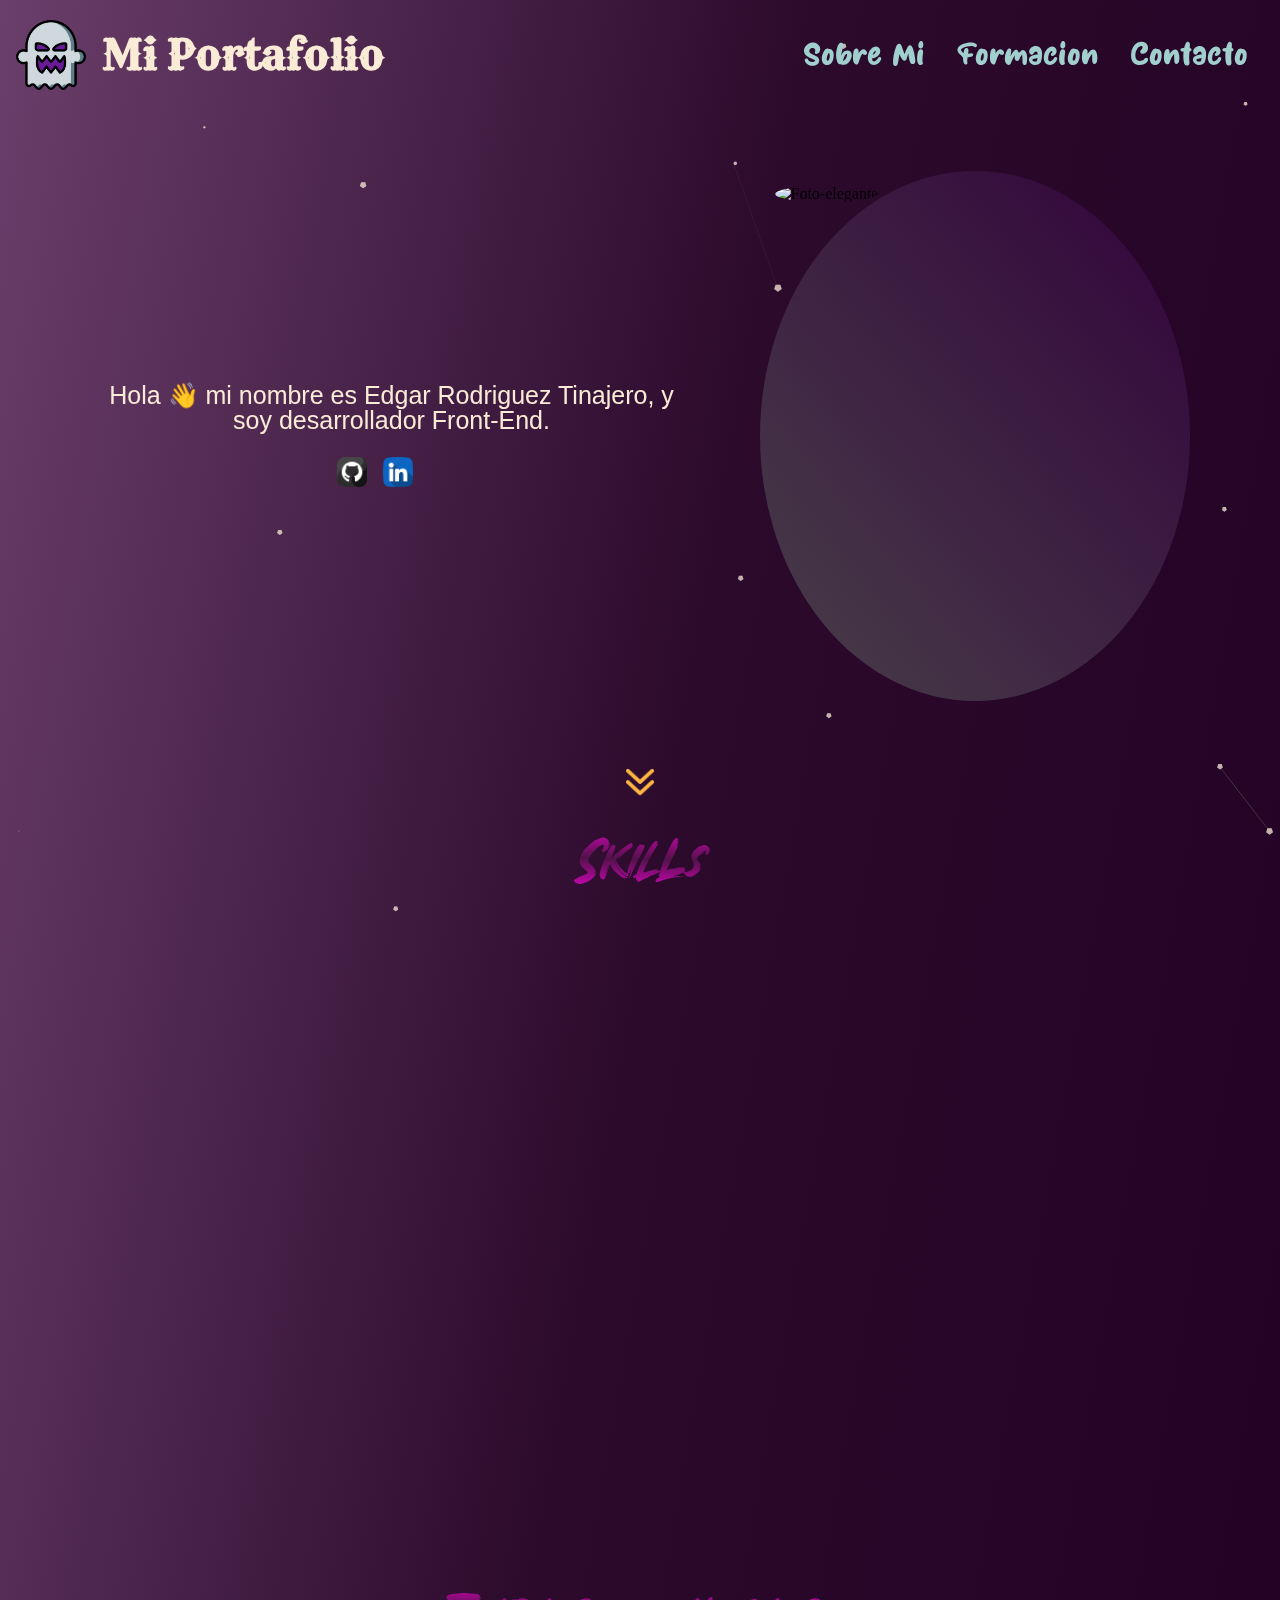
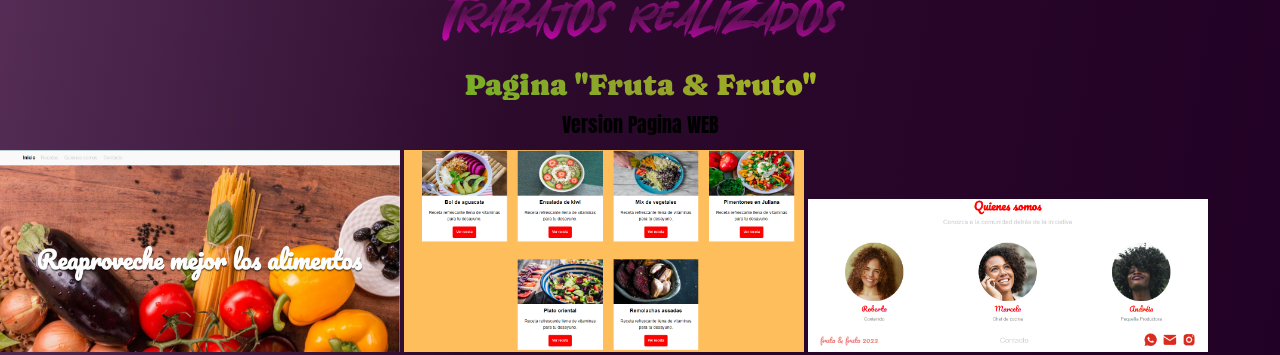
==== index.html @ 99582c2f "new file:   CarpetaFuentes/balance_2/Balance.otf new file:   CarpetaFuentes/balance_2/MJ_Agreement.p" ====
<!DOCTYPE html>
<html lang="es">
  <head>
    <meta charset="UTF-8" />
    <meta name="viewport" content="width=device-width, initial-scale=1.0" />
    <link rel="icon" href="Zimg/IconosRedesSociales/album-de-fotos.png">
    
    <!-- Tipos de letra -- />
    <!- todas-->
    <link rel="preconnect" href="https://fonts.googleapis.com" />
    <link rel="preconnect" href="https://fonts.gstatic.com" crossorigin />
    <link href="https://fonts.googleapis.com/css2?family=Anton&family=Belanosima:wght@700&family=Caprasimo&family=Caveat:wght@600&family=Flavors&family=Lobster&family=Pacifico&family=Rye&display=swap" rel="stylesheet">

    <!-- Hojas de estilo GOBALES-->
    <link href="EstilosPadre/reset.css" rel="stylesheet" />
    <link href="https://unpkg.com/aos@2.3.1/dist/aos.css" rel="stylesheet">
    <link href="EstilosPadre/linea__separadora.css" rel="stylesheet" />
    <link href="EstilosPadre/styleParticles.css" rel="stylesheet" />
    <link href="EstilosPadre/titulos.css" rel="stylesheet" />
    <link href="EstilosPadre/flecha.css" rel="stylesheet" />

    <!-- Header -->
    <link href="Encabezado/Header.css" rel="stylesheet" />
    <link href="Encabezado/logo__titulo.css" rel="stylesheet" />
    <link href="Encabezado/lista__navegacion.css" rel="stylesheet" />
    <link href="Encabezado/encabezado__principal.css" rel="stylesheet" />

    <!-- Informacion sobre mi -->
    <link href="Sobre__mi/Descripcion__sobre.css" rel="stylesheet" />
    <link href="Sobre__mi/Imagen__sobre.css" rel="stylesheet" />
    <link href="Sobre__mi/Sobre__mi.css" rel="stylesheet" />

    <!-- Skills -->
    <link href="skills/imagen__skill.css" rel="stylesheet" />

    <!-- Mis trabajos -->
    <link href="Mistrabajos/misTrabajos.css" rel="stylesheet" />

    <!-- Pagina Fruta y frutos -->
    <link href="FrutayFrutos/imagenes_item1.css" rel="stylesheet" />
    <link href="FrutayFrutos/imganesTrabajo1.css" rel="stylesheet" />
    <link href="FrutayFrutos/tituloTrabajo1.css" rel="stylesheet" />

    <title>Mi Portafolio</title>
  </head>

  <body>
    <div id="particles-js"></div>

    <section class="conteiner">
        
        <header class="Encabezado__principal">
            <div class="Encabezado">
                <div class="Logo__Titulo">
                    <img class="imagen__logo" src="Zimg/fantasma (1).png" alt="Letra E" />
                    <h1 class="Titulo">Mi Portafolio</h1>
                </div>
                <nav class="Navegacion">
                    <ul class="lista">
                        <li class="item__lista" data-target="Inicio"><a href="index.html">Sobre Mi</a></li>
                        <li class="item__lista" data-target="formaciones"><a href="formaciones.html">Formacion</a> </li>
                        <li class="item__lista" data-target="contacto"><a href="">Contacto</a></li>
                    </ul>
                </nav>
            </div>
        </header>

        <section class="Sobre__mi">
                <div class="Banner">
                    <p class="descripcion__sobre">
                        Hola 👋 mi nombre es Edgar Rodriguez Tinajero, y soy desarrollador
                        Front-End.
                    </p>
                    <div class="imagnes__redesSociales">
                        <a href="https://github.com/EdgarRTDev" target="_blank"><img class="logo__redSocial" src="Zimg/IconosRedesSociales/github.png" alt="Github"></a>
                        <a href="https://www.linkedin.com/in/edgar-rodriguez-tinajero-7b3404268/" target="_blank"><img class="logo__redSocial" src="Zimg/IconosRedesSociales/linkedin.png" alt="Linkedin"></a>
                    </div>
                </div>
                
                <div class="imagen__sobre">
                    <div class="borde__imagen"></div>
                    <img class="imagen__sobre" src="Zimg/YoConTraje.jpg" alt="Foto-elegante"/>
                </div>
        </section>

        <div class="flecha">
          <img class="img_flecha" src="Zimg/abajo-cheuron.png" alt="flecha_apuntando_abajo">
        </div>

        <section class="Skills">
          <div class="separador">  
              <div class="separador circulo">
                <div class="separador linea">
                  <h1 class="titulos">Skills</h1>  
                </div>
              </div>                    
          </div>

          <section class="conocimientos">
            <div class="conteiner__fondo_imagen">
              <div class="borde__imagenSkills" data-aos="fade-right">
                <img class="imagen__conocimientos" src="Zimg/conocimientos__img/css-3.png" alt="Img CSS"/>
              </div>
            </div>
            <div class="conteiner__fondo_imagen">
              <div class="borde__imagenSkills" data-aos="fade-right">
                <img class="imagen__conocimientos" src="Zimg/conocimientos__img/html-5.png" alt="Img HTML"/>
              </div>
            </div>
            <div class="conteiner__fondo_imagen" >
              <div class="borde__imagenSkills" data-aos="fade-left">
                <img class="imagen__conocimientos JavaScript" src="Zimg/conocimientos__img/js.png" alt="Img JavaScript"/>
              </div>
            </div>
            <div class="conteiner__fondo_imagen">
              <div class="borde__imagenSkills" data-aos="fade-left">
                <img class="imagen__conocimientos" src="Zimg/conocimientos__img/java.png" alt="Img Java"/>
              </div>
            </div>
            <div class="conteiner__fondo_imagen">
              <div class="borde__imagenSkills" data-aos="fade-down-right">
                <img class="imagen__conocimientos SQL__RS" src="Zimg/conocimientos__img/servidor-sql.png" alt="Img SQL"/>
              </div>
            </div>
            <div class="conteiner__fondo_imagen">
              <div class="borde__imagenSkills" data-aos="fade-down-left">
                <img class="imagen__conocimientos SQL__RS" src="Zimg/conocimientos__img/redes-sociales.png" alt="Img Redes Sociales"/>
              </div>
            </div>
          </section>
        </section>

      <section class="misTrabajos">
        <h1 class="titulos">Trabajos realizados</h1>
        <div class="linea__separadora"></div>
        <!-- ----------------------------------- -->
        <div class="trabajos__realizados">
          <h2 class="titulo__trabajo">Pagina "Fruta & Fruto"</h2>
          <h3 class="version_pagina">Version Pagina WEB</h3>
          <div class="img__frutafrutos">
            <img
              class="imagen__item"
              src="Zimg/CapturasFrutifrutos/Inicio.png"
              alt="Inicio-pagina"
            />
            <img
              class="imagen__item"
              src="Zimg/CapturasFrutifrutos/recetas.png"
              alt="recetas-pagina"
            />
            <img
              class="imagen__item"
              src="Zimg/CapturasFrutifrutos/final.png"
              alt="final-pagina"
            />
          </div>
        </div>
      </section>

    </section>

    <!-- Scrip para las particulas -->
    <script src="Particles/particles.min.js"></script>
    <script src="Particles/app.js"></script>

    <!-- Animaciones Imagenes -->
    <script src="https://unpkg.com/aos@2.3.1/dist/aos.js"></script>
    <script>AOS.init({
      duration: 1000,
      once:true
    });</script>

    <!-- Scrip barra navegacion -->
    <script src="MisJavaScript/barraNavegacion.js"></script>
  </body>
</html>
---- EstilosPadre/linea__separadora.css ----
body{
    background: linear-gradient(100deg,#6a3f6b,#2c0a2c, #210125);
}

/*  #caefd7, #8f9609) 
#42e695, #3bb2b8
#40e340, #59ffd6*/
---- EstilosPadre/styleParticles.css ----
#particles-js{
    height: 100vh;
    width: 100%;
    position: fixed;
    z-index: -1;
}

.conteiner{
    position: relative;
    z-index: 99;
}
---- EstilosPadre/titulos.css ----
.titulos{
    font-size: 60px;
    color: #edd11c;
    text-align: center;
    font-family: "Xtradex";

    background-image: linear-gradient(1deg, #ff01e1, #53114a, #ff00dd);
    -webkit-background-clip: text;
    -moz-background-clip: text;
    -webkit-text-fill-color: transparent;
    -moz-text-fill-color: transparent;
}

@font-face{
    font-family: "Balance";
    src: url(./../CarpetaFuentes/balance_2/Balance.otf);
}

@font-face{
    font-family: "Xtradex";
    src: url(./../CarpetaFuentes/xtradex/Xtradex.otf);
}
---- EstilosPadre/flecha.css ----
.img_flecha{
    width: 30px;
    animation: arribaAbajo 1.5s infinite;
}

.flecha{
    display: flex;
    justify-content: center;
    margin-bottom: 2rem;
}

@keyframes arribaAbajo {
    0%{
        transform: translateY(-12px);
    }
    50%{
        transform: translateY(0px);
    }
    100%{
        transform: translateY(-12px);
    }
    
    
}
---- Encabezado/Header.css ----
/* Tipos de letra
font-family: 'Belanosima', sans-serif;
font-family: 'Pacifico', cursive;
font-family: 'Rye', cursive;  TIPO DE LETRA RED REDEPTION*/  

.Logo__Titulo{
    display: flex;
    align-items: center;
}

.Titulo{
    font-family: 'Rye', cursive;
    font-size:2.5rem;
    padding-left: 1rem;
    color: #faebd7;
    font-weight: bold;
}

.Encabezado{
    display: flex;
    justify-content: space-between;
}
---- Encabezado/logo__titulo.css ----
.imagen__logo{
    width: 70px;
    height: 70px;
    padding-left: 1rem;
}
---- Encabezado/lista__navegacion.css ----
.Navegacion{
    display: flex;
    margin-top: 20px;
}

.item__lista{
    /* font-family: 'Pacifico', cursive; */
    font-family: "Balance";
    /* font-family: "Xtradex"; */
    font-size: 2rem;
    list-style: none;
    padding-right: 2rem;
    transition: 1s linear;
    color: #a1cfce;
}

/* .inicial{
    background-image: linear-gradient(45deg, #27561c, #4da32b, #eeff00);
    -webkit-background-clip: text;
    -moz-background-clip: text;
    -webkit-text-fill-color: transparent;
    -moz-text-fill-color: transparent;
} */

.lista{
    display: flex;
}

.item__lista:hover{
    color: #0dd8ac;   
    cursor: pointer;
}

.active{
    color: #0dd8ac;
}
---- Encabezado/encabezado__principal.css ----
.Encabezado__principal{
    margin-top: 20px;
    margin-bottom: 30px;
}
---- Sobre__mi/Descripcion__sobre.css ----
.descripcion__sobre{
    font-family: 'Ysabeau SC', sans-serif;
    font-size: 25px;
    width: 600px;
    text-align: center;
    padding-left: 50px;
    color: #faebd7;
}
---- Sobre__mi/Imagen__sobre.css ----
.imagen__sobre{
    width: 400px;
    height: 500px;
    border-radius: 50%;
    position: relative;
}

.borde__imagen{
    background: linear-gradient(50deg, #483e49, #32033b);
    height: 530px;
    width: 430px;
    border-radius: 50%;
    position: absolute;
    top: -15px;
    left: -15px;
    animation: gradient 5s linear infinite;
}

.logo__redSocial{
    width: 30px;
    margin-left: 1rem;
    margin-top: 1.5rem;
}

.imagnes__redesSociales{
    display: flex;
    justify-content: center;
}



@keyframes gradient {
    0%{
        background-position: 0 0;
    }
    50%{
        background-position: 80rem 0;
    }
    100%{
        background-position: 0 0;
    }
}
---- Sobre__mi/Sobre__mi.css ----
.Sobre__mi{
        display: flex;
        justify-content: space-around;
        margin-top: 6rem;
        align-items: center;
        width: 95vw;
        margin-bottom: 9vh;
}
---- skills/imagen__skill.css ----
.imagen__conocimientos{
    margin-left:  35px;
    margin-top: 35px;
    width: 210px;
    position: absolute;
}

.borde__imagenSkills{
    /* background: linear-gradient(50deg, #645a66, #31043a); */
    background: linear-gradient(50deg,#6d3479, #8a1da0,#cdadd1);
    width: 280px;
    height: 280px;
    border-radius: 50%;
    position: relative;
    margin-top: 3rem;
    margin-left: 4rem;
}

.conocimientos{
    width: 93%;
    display: flex;
    justify-content: space-evenly;
    flex-wrap: wrap;
    margin-bottom: 2.5rem;
}

.JavaScript{
    border-radius: 50%;
}

.SQL__RS{
    width: 200px;
    left: 5px;
    top: 15px;
}








/* .imagen__sobre{
    width: 400px;
    height: 500px;
    border-radius: 50%;
    position: relative;
}

.borde__imagen{
    background: linear-gradient(50deg, #483e49, #32033b);
    height: 530px;
    width: 430px;
    border-radius: 50%;
    position: absolute;
    top: -15px;
    left: -15px;
    animation: gradient 5s linear infinite;
} */
---- FrutayFrutos/imagenes_item1.css ----
.imagen__item{
    width: 400px;
    align-items: center;
}
---- FrutayFrutos/imganesTrabajo1.css ----
.img__frutafrutos{
    align-items: center;
}
---- FrutayFrutos/tituloTrabajo1.css ----
.titulo__trabajo{
    font-size: 30px;
    font-family: 'Caprasimo', cursive;
    padding-top: 25px;
    text-align: center;
    background-image: linear-gradient(45deg, #3bc918, #93a32b, #dceb11);
    -webkit-background-clip: text;
    -moz-background-clip: text;
    -webkit-text-fill-color: transparent;
    -moz-text-fill-color: transparent;
}

.version_pagina{
    font-size: 20px;
    font-family: 'Anton', sans-serif;
    padding-top: 15px;
    padding-bottom: 15px;
    text-align: center;

}
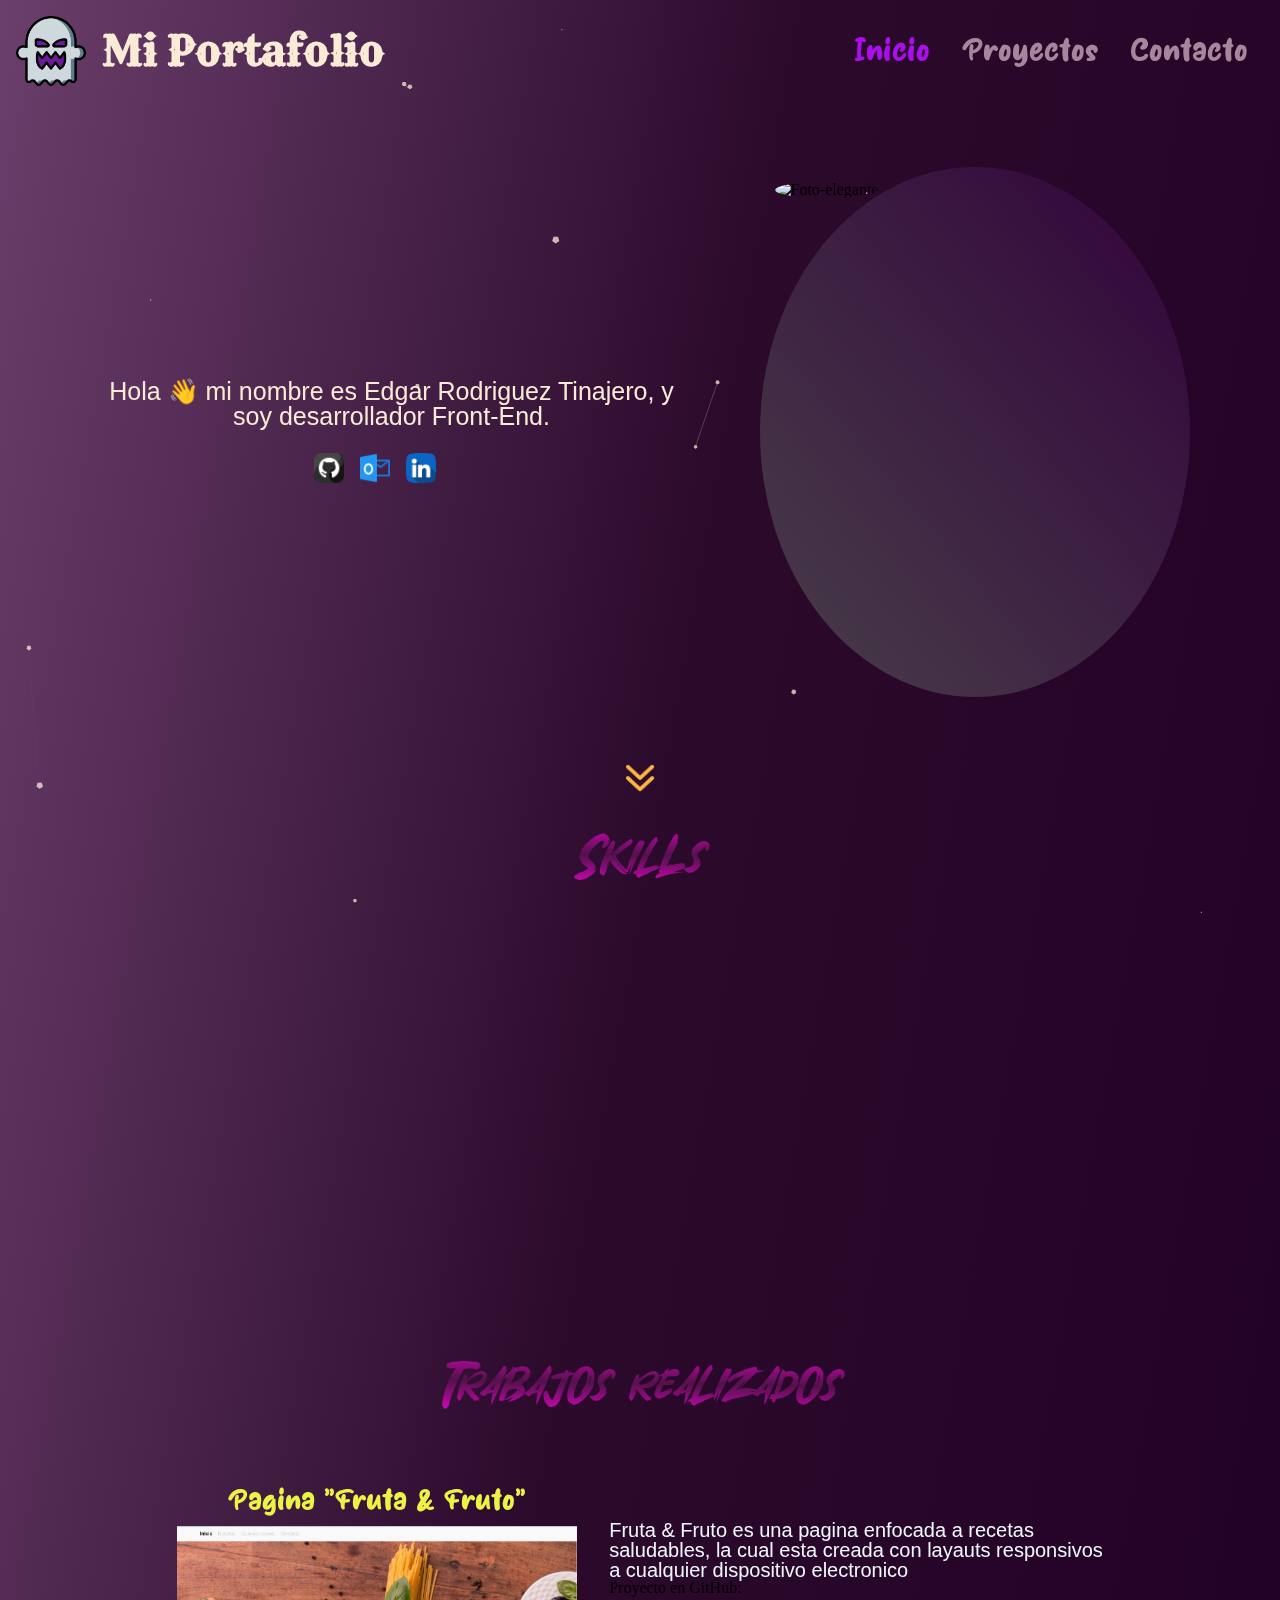
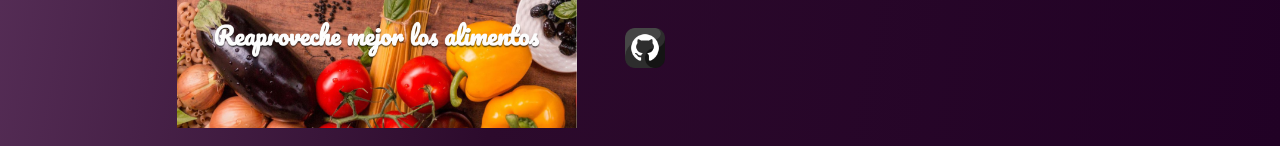
==== commit bc2e2487: "modified:   Encabezado/encabezado__principal.css modified:   Encabezado/lista__navegacion.css modifi" ====
--- a/index.html
+++ b/index.html
@@ -33,13 +33,8 @@
     <!-- Skills -->
     <link href="skills/imagen__skill.css" rel="stylesheet" />
 
-    <!-- Mis trabajos -->
-    <link href="Mistrabajos/misTrabajos.css" rel="stylesheet" />
-
     <!-- Pagina Fruta y frutos -->
-    <link href="FrutayFrutos/imagenes_item1.css" rel="stylesheet" />
-    <link href="FrutayFrutos/imganesTrabajo1.css" rel="stylesheet" />
-    <link href="FrutayFrutos/tituloTrabajo1.css" rel="stylesheet" />
+    <link href="Trabajos/tituloTrabajos.css" rel="stylesheet" />
 
     <title>Mi Portafolio</title>
   </head>
@@ -57,9 +52,9 @@
                 </div>
                 <nav class="Navegacion">
                     <ul class="lista">
-                        <li class="item__lista" data-target="Inicio"><a href="index.html">Sobre Mi</a></li>
-                        <li class="item__lista" data-target="formaciones"><a href="formaciones.html">Formacion</a> </li>
-                        <li class="item__lista" data-target="contacto"><a href="">Contacto</a></li>
+                        <li class="item__lista active" ><a href="index.html">Inicio</a></li>
+                        <li class="item__lista" ><a href="formaciones.html">Proyectos</a> </li>
+                        <li class="item__lista" ><a href="">Contacto</a></li>
                     </ul>
                 </nav>
             </div>
@@ -73,6 +68,7 @@
                     </p>
                     <div class="imagnes__redesSociales">
                         <a href="https://github.com/EdgarRTDev" target="_blank"><img class="logo__redSocial" src="Zimg/IconosRedesSociales/github.png" alt="Github"></a>
+                        <a href="https://outlook.live.com/mail/0/" target="_blank"><img class="logo__redSocial" src="Zimg/IconosRedesSociales/panorama.png" alt="Correo"></a>
                         <a href="https://www.linkedin.com/in/edgar-rodriguez-tinajero-7b3404268/" target="_blank"><img class="logo__redSocial" src="Zimg/IconosRedesSociales/linkedin.png" alt="Linkedin"></a>
                     </div>
                 </div>
@@ -98,33 +94,33 @@
 
           <section class="conocimientos">
             <div class="conteiner__fondo_imagen">
-              <div class="borde__imagenSkills" data-aos="fade-right">
+              <div class="borde__imagenSkills" data-aos="flip-down">
                 <img class="imagen__conocimientos" src="Zimg/conocimientos__img/css-3.png" alt="Img CSS"/>
               </div>
             </div>
             <div class="conteiner__fondo_imagen">
-              <div class="borde__imagenSkills" data-aos="fade-right">
+              <div class="borde__imagenSkills" data-aos="flip-down">
                 <img class="imagen__conocimientos" src="Zimg/conocimientos__img/html-5.png" alt="Img HTML"/>
               </div>
             </div>
             <div class="conteiner__fondo_imagen" >
-              <div class="borde__imagenSkills" data-aos="fade-left">
+              <div class="borde__imagenSkills" data-aos="flip-down">
                 <img class="imagen__conocimientos JavaScript" src="Zimg/conocimientos__img/js.png" alt="Img JavaScript"/>
               </div>
             </div>
             <div class="conteiner__fondo_imagen">
-              <div class="borde__imagenSkills" data-aos="fade-left">
+              <div class="borde__imagenSkills" data-aos="flip-down">
                 <img class="imagen__conocimientos" src="Zimg/conocimientos__img/java.png" alt="Img Java"/>
               </div>
             </div>
             <div class="conteiner__fondo_imagen">
-              <div class="borde__imagenSkills" data-aos="fade-down-right">
+              <div class="borde__imagenSkills" data-aos="flip-down">
                 <img class="imagen__conocimientos SQL__RS" src="Zimg/conocimientos__img/servidor-sql.png" alt="Img SQL"/>
               </div>
             </div>
             <div class="conteiner__fondo_imagen">
-              <div class="borde__imagenSkills" data-aos="fade-down-left">
-                <img class="imagen__conocimientos SQL__RS" src="Zimg/conocimientos__img/redes-sociales.png" alt="Img Redes Sociales"/>
+              <div class="borde__imagenSkills" data-aos="flip-down">
+                <img class="imagen__conocimientos SQL__RS" src="Zimg/conocimientos__img/pngkey.com-react-logo-png-2224712.png" alt="Img React"/>
               </div>
             </div>
           </section>
@@ -132,29 +128,32 @@
 
       <section class="misTrabajos">
         <h1 class="titulos">Trabajos realizados</h1>
-        <div class="linea__separadora"></div>
         <!-- ----------------------------------- -->
         <div class="trabajos__realizados">
-          <h2 class="titulo__trabajo">Pagina "Fruta & Fruto"</h2>
-          <h3 class="version_pagina">Version Pagina WEB</h3>
-          <div class="img__frutafrutos">
-            <img
-              class="imagen__item"
-              src="Zimg/CapturasFrutifrutos/Inicio.png"
-              alt="Inicio-pagina"
-            />
-            <img
-              class="imagen__item"
-              src="Zimg/CapturasFrutifrutos/recetas.png"
-              alt="recetas-pagina"
-            />
-            <img
-              class="imagen__item"
-              src="Zimg/CapturasFrutifrutos/final.png"
-              alt="final-pagina"
-            />
+          <div class="container__principal">
+            <div class="titulo__imagen">
+              <h2 class="titulo__trabajo">Pagina "Fruta & Fruto"</h2>
+              <img
+                class="imagen__item"
+                src="Zimg/CapturasFrutifrutos/Inicio.png"
+                alt="Inicio-pagina"
+              />
+            </div>
+            <div class="descripcion__proyecto">
+              <p class="descripcion">
+                Fruta & Fruto es una pagina enfocada a recetas saludables, la cual esta creada con layauts responsivos a cualquier dispositivo electronico
+              </p>
+              <div class="Referecia">
+                <p class="referenciaProyecto">Proyecto en GitHub: </p>
+                <a href="https://github.com/EdgarRTDev" target="_blank"><img class="proyecto_git" src="Zimg/IconosRedesSociales/github.png" alt="Github"></a>
+              </div>
+            </div>
           </div>
         </div>
+      </section>
+
+      <section class="Contacto">
+        <form action=""></form>
       </section>
 
     </section>
--- a/EstilosPadre/titulos.css
+++ b/EstilosPadre/titulos.css
@@ -3,7 +3,7 @@
     color: #edd11c;
     text-align: center;
     font-family: "Xtradex";
-
+    margin-bottom: 3rem;
     background-image: linear-gradient(1deg, #ff01e1, #53114a, #ff00dd);
     -webkit-background-clip: text;
     -moz-background-clip: text;
--- a/Encabezado/lista__navegacion.css
+++ b/Encabezado/lista__navegacion.css
@@ -11,7 +11,7 @@
     list-style: none;
     padding-right: 2rem;
     transition: 1s linear;
-    color: #a1cfce;
+    color: #a7869d;
 }
 
 /* .inicial{
@@ -32,6 +32,6 @@
 }
 
 .active{
-    color: #0dd8ac;
+    color: #aa0eed;
 }
 
--- a/Encabezado/encabezado__principal.css
+++ b/Encabezado/encabezado__principal.css
@@ -1,4 +1,4 @@
 .Encabezado__principal{
-    margin-top: 20px;
+    margin-top: 1rem;
     margin-bottom: 30px;
 }--- a/Sobre__mi/Sobre__mi.css
+++ b/Sobre__mi/Sobre__mi.css
@@ -1,8 +1,12 @@
-.Sobre__mi{
+.Sobre__mi {
         display: flex;
         justify-content: space-around;
         margin-top: 6rem;
         align-items: center;
         width: 95vw;
         margin-bottom: 9vh;
-}+        
+}
+
+
+
--- a/skills/imagen__skill.css
+++ b/skills/imagen__skill.css
@@ -1,23 +1,22 @@
 .imagen__conocimientos{
-    margin-left:  35px;
-    margin-top: 35px;
-    width: 210px;
+    margin-left:  15px;
+    margin-top: 15px;
+    width: 120px;
     position: absolute;
 }
 
 .borde__imagenSkills{
     /* background: linear-gradient(50deg, #645a66, #31043a); */
     background: linear-gradient(50deg,#6d3479, #8a1da0,#cdadd1);
-    width: 280px;
-    height: 280px;
+    width: 150px;
+    height: 150px;
     border-radius: 50%;
     position: relative;
-    margin-top: 3rem;
     margin-left: 4rem;
 }
 
 .conocimientos{
-    width: 93%;
+    width: 100%;
     display: flex;
     justify-content: space-evenly;
     flex-wrap: wrap;
@@ -29,9 +28,21 @@
 }
 
 .SQL__RS{
-    width: 200px;
-    left: 5px;
-    top: 15px;
+    left: 0px;
+    top: 8px;
+}
+
+.conteiner__fondo_imagen{
+    margin-bottom: 2.5rem;
+    margin-right: 2rem;
+}
+
+@media screen and (min-width: 1360px){
+    .borde__imagenSkills{
+        margin-left: 2.5rem;
+
+    }
+   
 }
 
 
--- a/Trabajos/tituloTrabajos.css
+++ b/Trabajos/tituloTrabajos.css
@@ -0,0 +1,55 @@
+.titulo__trabajo{
+    font-size: 30px;
+    font-family: "Balance";
+    padding-top: 25px;
+    text-align: center;
+    margin-bottom: 10px;
+    color: #ebf445;
+    /* background-image: linear-gradient(360deg, #58e458, #e84141, #fe7f00);
+    -webkit-background-clip: text;
+    -moz-background-clip: text;
+    -webkit-text-fill-color: transparent;
+    -moz-text-fill-color: transparent; */
+}
+
+.container__principal{
+    margin-left: 3rem;
+    align-items: center;
+    display: flex;
+    width: 93vw;
+    justify-content: center;
+    margin-bottom: 15px;
+    
+    /* background: linear-gradient(100deg,#6a3f6b,#2c0a2c, #210125); */
+}
+
+.imagen__item{
+    width: 400px;
+    align-items: center;
+}
+
+/* ------------------------------------------ */
+
+.descripcion{
+    width: 500px;
+    font-size: 20px;
+    color: aliceblue;
+    font-family: 'Ysabeau SC', sans-serif;
+}
+
+.proyecto_git{
+    width: 40px;
+    margin-top: 2rem;
+    margin-left: 1rem;
+}
+
+.descripcion__proyecto{
+    margin-left: 2rem;
+}
+
+/* ------------------------------------------ */
+
+.Referencia{
+    display: flex;
+}
+
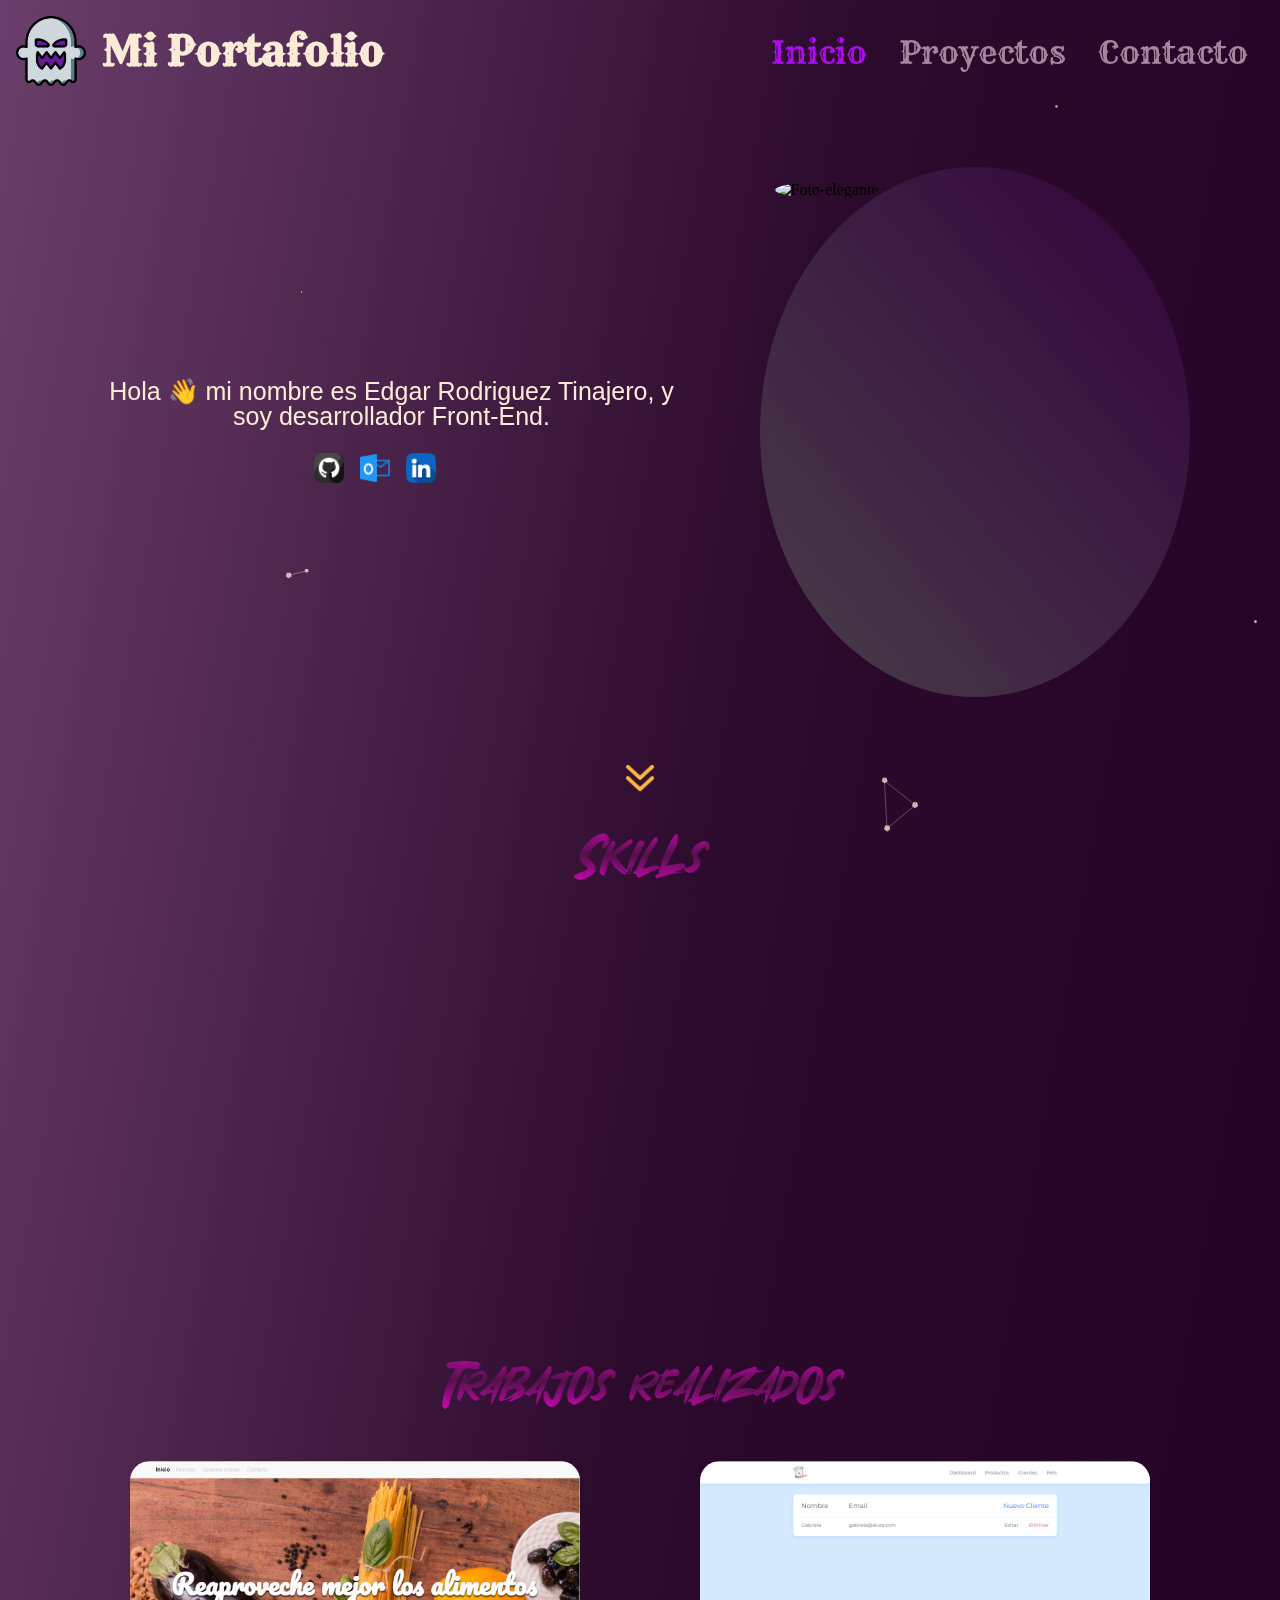
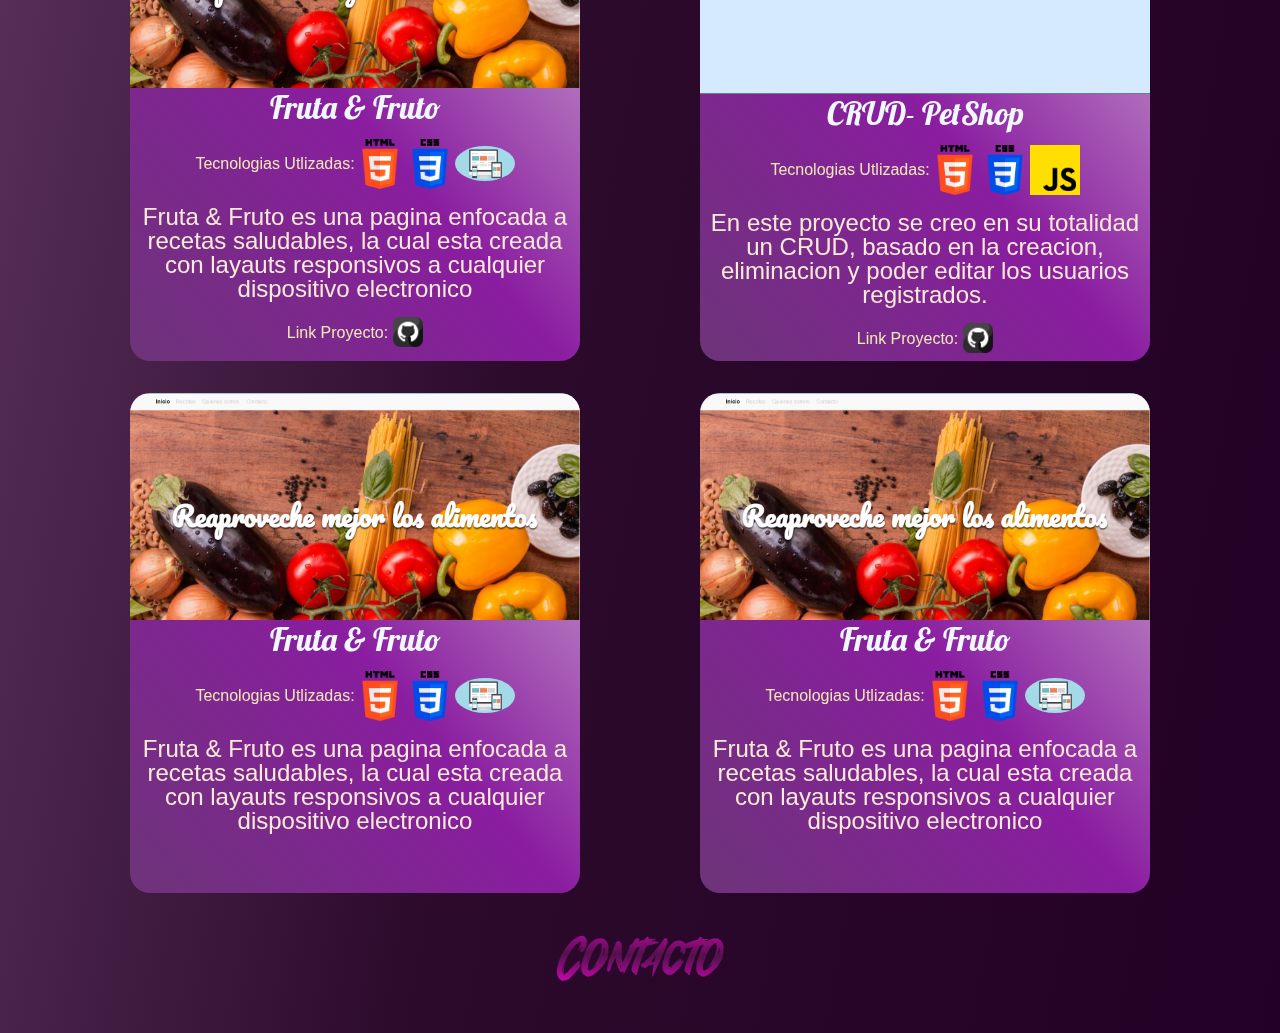
==== commit 8970f348: "modified:   Encabezado/lista__navegacion.css new file:   Proyectos/tarjeta_principal.css deleted:   " ====
--- a/index.html
+++ b/index.html
@@ -33,8 +33,9 @@
     <!-- Skills -->
     <link href="skills/imagen__skill.css" rel="stylesheet" />
 
-    <!-- Pagina Fruta y frutos -->
-    <link href="Trabajos/tituloTrabajos.css" rel="stylesheet" />
+    <!-- Proyectos-->
+    <!-- <link href="Trabajos/tituloTrabajos.css" rel="stylesheet" /> -->
+    <link href="Proyectos/tarjeta_principal.css"  rel="stylesheet" />
 
     <title>Mi Portafolio</title>
   </head>
@@ -85,8 +86,7 @@
 
         <section class="Skills">
           <div class="separador">  
-              <div class="separador circulo">
-                <div class="separador linea">
+              <div class="separador circulo">    
                   <h1 class="titulos">Skills</h1>  
                 </div>
               </div>                    
@@ -129,31 +129,69 @@
       <section class="misTrabajos">
         <h1 class="titulos">Trabajos realizados</h1>
         <!-- ----------------------------------- -->
-        <div class="trabajos__realizados">
-          <div class="container__principal">
-            <div class="titulo__imagen">
-              <h2 class="titulo__trabajo">Pagina "Fruta & Fruto"</h2>
-              <img
-                class="imagen__item"
-                src="Zimg/CapturasFrutifrutos/Inicio.png"
-                alt="Inicio-pagina"
-              />
-            </div>
-            <div class="descripcion__proyecto">
-              <p class="descripcion">
-                Fruta & Fruto es una pagina enfocada a recetas saludables, la cual esta creada con layauts responsivos a cualquier dispositivo electronico
-              </p>
-              <div class="Referecia">
-                <p class="referenciaProyecto">Proyecto en GitHub: </p>
-                <a href="https://github.com/EdgarRTDev" target="_blank"><img class="proyecto_git" src="Zimg/IconosRedesSociales/github.png" alt="Github"></a>
-              </div>
-            </div>
+        <div class="conteiner_proyectos">
+          <div class="tarjeta">
+            <img class="imagen_proyecto" src="Zimg/Proyectos/Inicio.png">
+            <h2 class="titulo_trabajo">Fruta & Fruto</h2>
+            <div class="tecnologias_usadas">
+              <p class="uso">Tecnologias Utlizadas:</p>
+              <img class="img_tecnologia" src="Zimg/conocimientos__img/html-5.png">
+              <img class="img_tecnologia" src="Zimg/conocimientos__img/css-3.png">
+              <img class="responsive" src="Zimg/conocimientos__img/Responsividad.jpg">
+            </div>
+            <p class="descripcion_proyecto">Fruta & Fruto es una pagina enfocada a recetas saludables, 
+            la cual esta creada con layauts responsivos a cualquier dispositivo electronico</p>
+            <div class="referencia">
+              <p class="link">Link Proyecto: </p>
+              <a href="https://github.com/EdgarRTDev/ArquitecturaCSS" target="_blank"><img class="link_proyecto" src="Zimg/IconosRedesSociales/github.png" alt="Github"></a>
+            </div>
+          </div>
+          <div class="tarjeta">
+            <img class="imagen_proyecto" src="Zimg/Proyectos/Pet.png">
+            <h2 class="titulo_trabajo">CRUD- PetShop</h2>
+            <div class="tecnologias_usadas">
+              <p class="uso">Tecnologias Utlizadas:</p>
+              <img class="img_tecnologia" src="Zimg/conocimientos__img/html-5.png">
+              <img class="img_tecnologia" src="Zimg/conocimientos__img/css-3.png">
+              <img class="img_tecnologia" src="Zimg/conocimientos__img/js.png">
+            </div>
+            <p class="descripcion_proyecto">En este proyecto se creo en su totalidad un CRUD, basado en la creacion, eliminacion y poder editar los
+              usuarios registrados.
+            </p>
+            <div class="referencia">
+              <p class="link">Link Proyecto: </p>
+              <a href="https://github.com/EdgarRTDev/ArquitecturaCSS" target="_blank"><img class="link_proyecto" src="Zimg/IconosRedesSociales/github.png" alt="Github"></a>
+            </div>
+          </div>
+          <div class="tarjeta">
+            <img class="imagen_proyecto" src="Zimg/CapturasFrutifrutos/Inicio.png">
+            <h2 class="titulo_trabajo">Fruta & Fruto</h2>
+            <div class="tecnologias_usadas">
+              <p class="uso">Tecnologias Utlizadas:</p>
+              <img class="img_tecnologia" src="Zimg/conocimientos__img/html-5.png">
+              <img class="img_tecnologia" src="Zimg/conocimientos__img/css-3.png">
+              <img class="responsive" src="Zimg/conocimientos__img/Responsividad.jpg">
+            </div>
+            <p class="descripcion_proyecto">Fruta & Fruto es una pagina enfocada a recetas saludables, 
+            la cual esta creada con layauts responsivos a cualquier dispositivo electronico</p>
+          </div>
+          <div class="tarjeta">
+            <img class="imagen_proyecto" src="Zimg/CapturasFrutifrutos/Inicio.png">
+            <h2 class="titulo_trabajo">Fruta & Fruto</h2>
+            <div class="tecnologias_usadas">
+              <p class="uso">Tecnologias Utlizadas:</p>
+              <img class="img_tecnologia" src="Zimg/conocimientos__img/html-5.png">
+              <img class="img_tecnologia" src="Zimg/conocimientos__img/css-3.png">
+              <img class="responsive" src="Zimg/conocimientos__img/Responsividad.jpg">
+            </div>
+            <p class="descripcion_proyecto">Fruta & Fruto es una pagina enfocada a recetas saludables, 
+            la cual esta creada con layauts responsivos a cualquier dispositivo electronico</p>
           </div>
         </div>
       </section>
 
       <section class="Contacto">
-        <form action=""></form>
+        <h1 class="titulos">Contacto</h1>
       </section>
 
     </section>
--- a/Encabezado/lista__navegacion.css
+++ b/Encabezado/lista__navegacion.css
@@ -5,7 +5,7 @@
 
 .item__lista{
     /* font-family: 'Pacifico', cursive; */
-    font-family: "Balance";
+    font-family: 'Rye', cursive;
     /* font-family: "Xtradex"; */
     font-size: 2rem;
     list-style: none;
--- a/Proyectos/tarjeta_principal.css
+++ b/Proyectos/tarjeta_principal.css
@@ -0,0 +1,77 @@
+.conteiner_proyectos{
+    display: flex;
+    justify-content: space-around;
+    flex-wrap: wrap;
+    margin-left: 70px;
+    margin-right: 70px;
+    
+}
+
+.tarjeta{
+    width: 450px;
+    height: 500px;
+    background: linear-gradient(50deg,#6d3479, #8a1da0,#cdadd1);
+    border-radius: 20px;
+    margin-bottom: 2rem;
+}
+
+.imagen_proyecto{
+    width: 450px;
+    border-radius: 20px 20px 0 0 ;
+}
+
+.titulo_trabajo{
+    text-align: center;
+    font-family: 'Lobster', cursive;
+    font-size: 2rem;
+    color: aliceblue;
+}
+
+
+.tecnologias_usadas{
+    display: flex;
+    justify-content: center;
+    align-items: center;
+    margin-bottom: 1rem;
+    margin-top: 1rem;
+}
+
+.uso{
+    font-family: 'Ysabeau SC', sans-serif;
+    color: rgb(240, 232, 182);
+}
+
+.img_tecnologia{
+    width: 50px;
+    height: 50px;
+}
+
+.responsive{
+    width: 60px;
+    height: 35px;
+    border-radius: 50%;
+}
+
+.descripcion_proyecto{
+    font-size: 1.5rem;
+    text-align: center;
+    font-family: 'Ysabeau SC', sans-serif;
+    color: antiquewhite;
+    margin-bottom: 1rem;
+}
+
+.referencia{
+    display: flex;
+    justify-content: center;
+    align-items: center;
+}
+
+.link{
+    color: rgb(240, 232, 182);
+    font-family: 'Ysabeau SC', sans-serif;
+    margin-right: 5px;
+}
+
+.link_proyecto{
+    width: 30px;
+}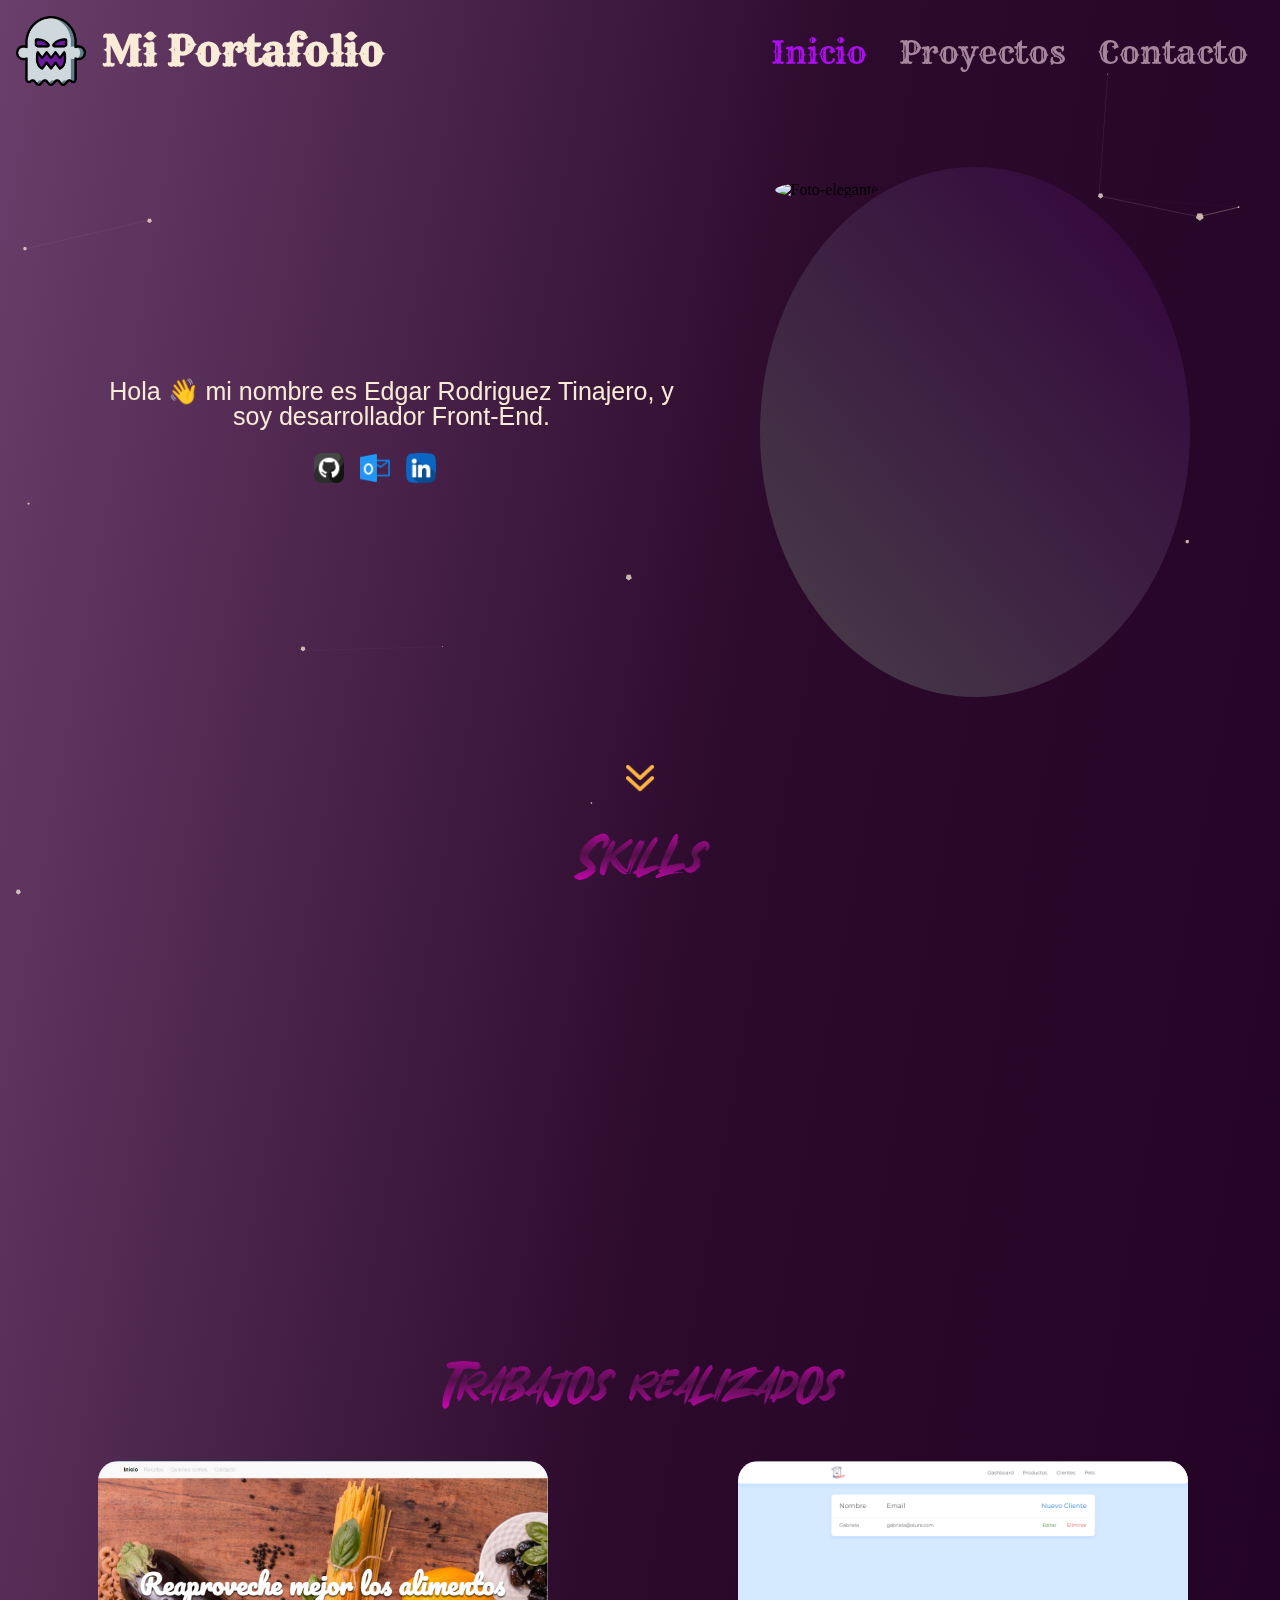
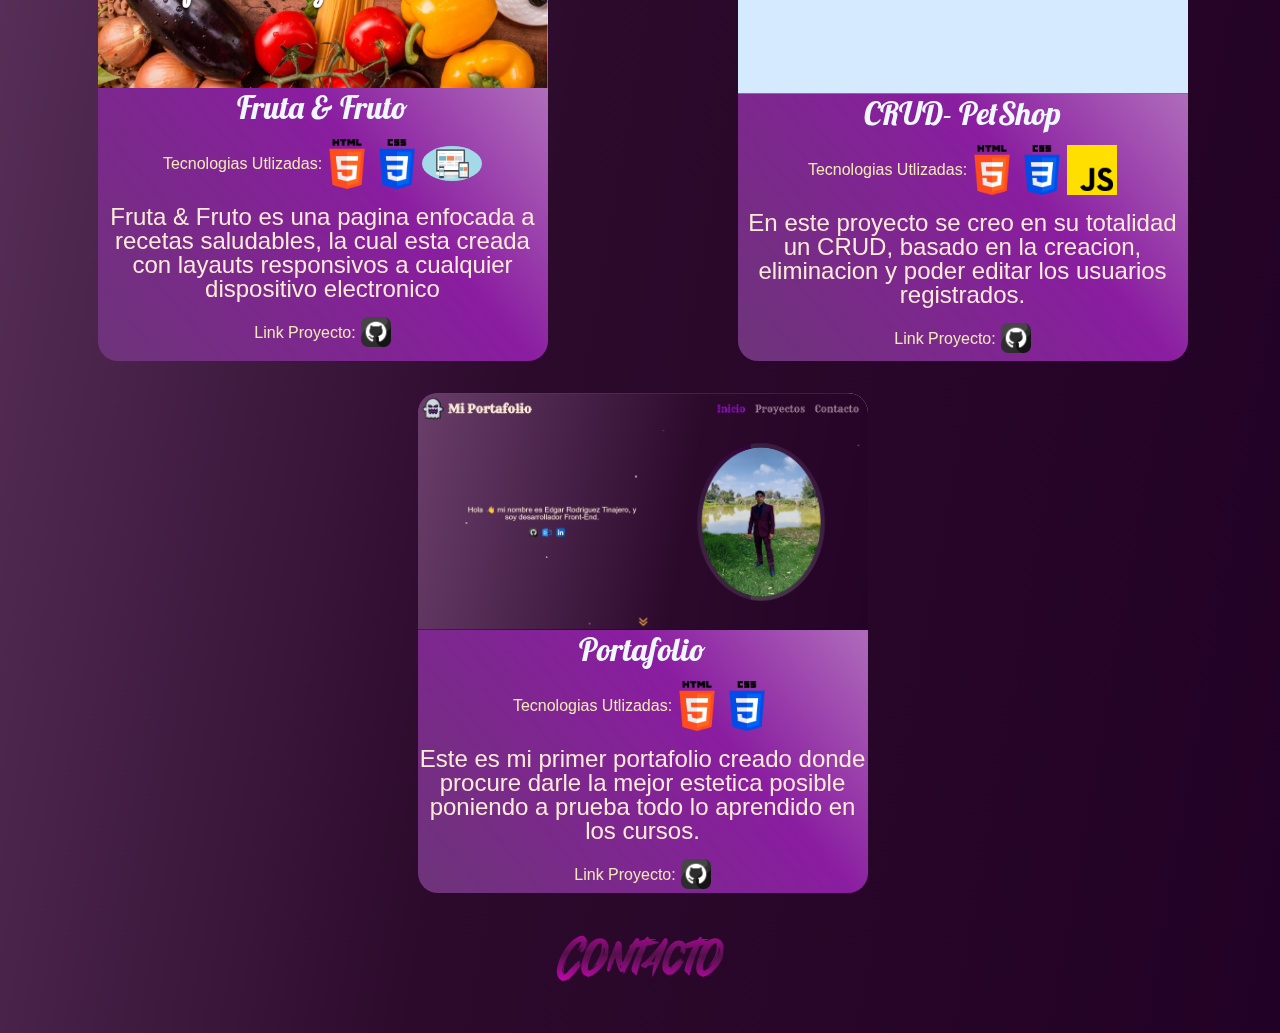
==== commit 2288067f: "new file:   Zimg/Proyectos/Portafolio.png modified:   index.html" ====
--- a/index.html
+++ b/index.html
@@ -164,28 +164,21 @@
             </div>
           </div>
           <div class="tarjeta">
-            <img class="imagen_proyecto" src="Zimg/CapturasFrutifrutos/Inicio.png">
-            <h2 class="titulo_trabajo">Fruta & Fruto</h2>
+            <img class="imagen_proyecto" src="Zimg/Proyectos/Portafolio.png">
+            <h2 class="titulo_trabajo">Portafolio</h2>
             <div class="tecnologias_usadas">
               <p class="uso">Tecnologias Utlizadas:</p>
               <img class="img_tecnologia" src="Zimg/conocimientos__img/html-5.png">
               <img class="img_tecnologia" src="Zimg/conocimientos__img/css-3.png">
-              <img class="responsive" src="Zimg/conocimientos__img/Responsividad.jpg">
-            </div>
-            <p class="descripcion_proyecto">Fruta & Fruto es una pagina enfocada a recetas saludables, 
-            la cual esta creada con layauts responsivos a cualquier dispositivo electronico</p>
-          </div>
-          <div class="tarjeta">
-            <img class="imagen_proyecto" src="Zimg/CapturasFrutifrutos/Inicio.png">
-            <h2 class="titulo_trabajo">Fruta & Fruto</h2>
-            <div class="tecnologias_usadas">
-              <p class="uso">Tecnologias Utlizadas:</p>
-              <img class="img_tecnologia" src="Zimg/conocimientos__img/html-5.png">
-              <img class="img_tecnologia" src="Zimg/conocimientos__img/css-3.png">
-              <img class="responsive" src="Zimg/conocimientos__img/Responsividad.jpg">
-            </div>
-            <p class="descripcion_proyecto">Fruta & Fruto es una pagina enfocada a recetas saludables, 
-            la cual esta creada con layauts responsivos a cualquier dispositivo electronico</p>
+            </div>
+            <p class="descripcion_proyecto">
+              Este es mi primer portafolio creado donde procure darle la mejor estetica posible
+              poniendo a prueba todo lo aprendido en los cursos.
+            </p>
+            <div class="referencia">
+              <p class="link">Link Proyecto: </p>
+              <a href="https://github.com/EdgarRTDev/MiPortafolio" target="_blank"><img class="link_proyecto" src="Zimg/IconosRedesSociales/github.png" alt="Github"></a>
+            </div>
           </div>
         </div>
       </section>
--- a/Proyectos/tarjeta_principal.css
+++ b/Proyectos/tarjeta_principal.css
@@ -2,9 +2,6 @@
     display: flex;
     justify-content: space-around;
     flex-wrap: wrap;
-    margin-left: 70px;
-    margin-right: 70px;
-    
 }
 
 .tarjeta{
@@ -13,6 +10,7 @@
     background: linear-gradient(50deg,#6d3479, #8a1da0,#cdadd1);
     border-radius: 20px;
     margin-bottom: 2rem;
+    margin-left: 5px;
 }
 
 .imagen_proyecto{
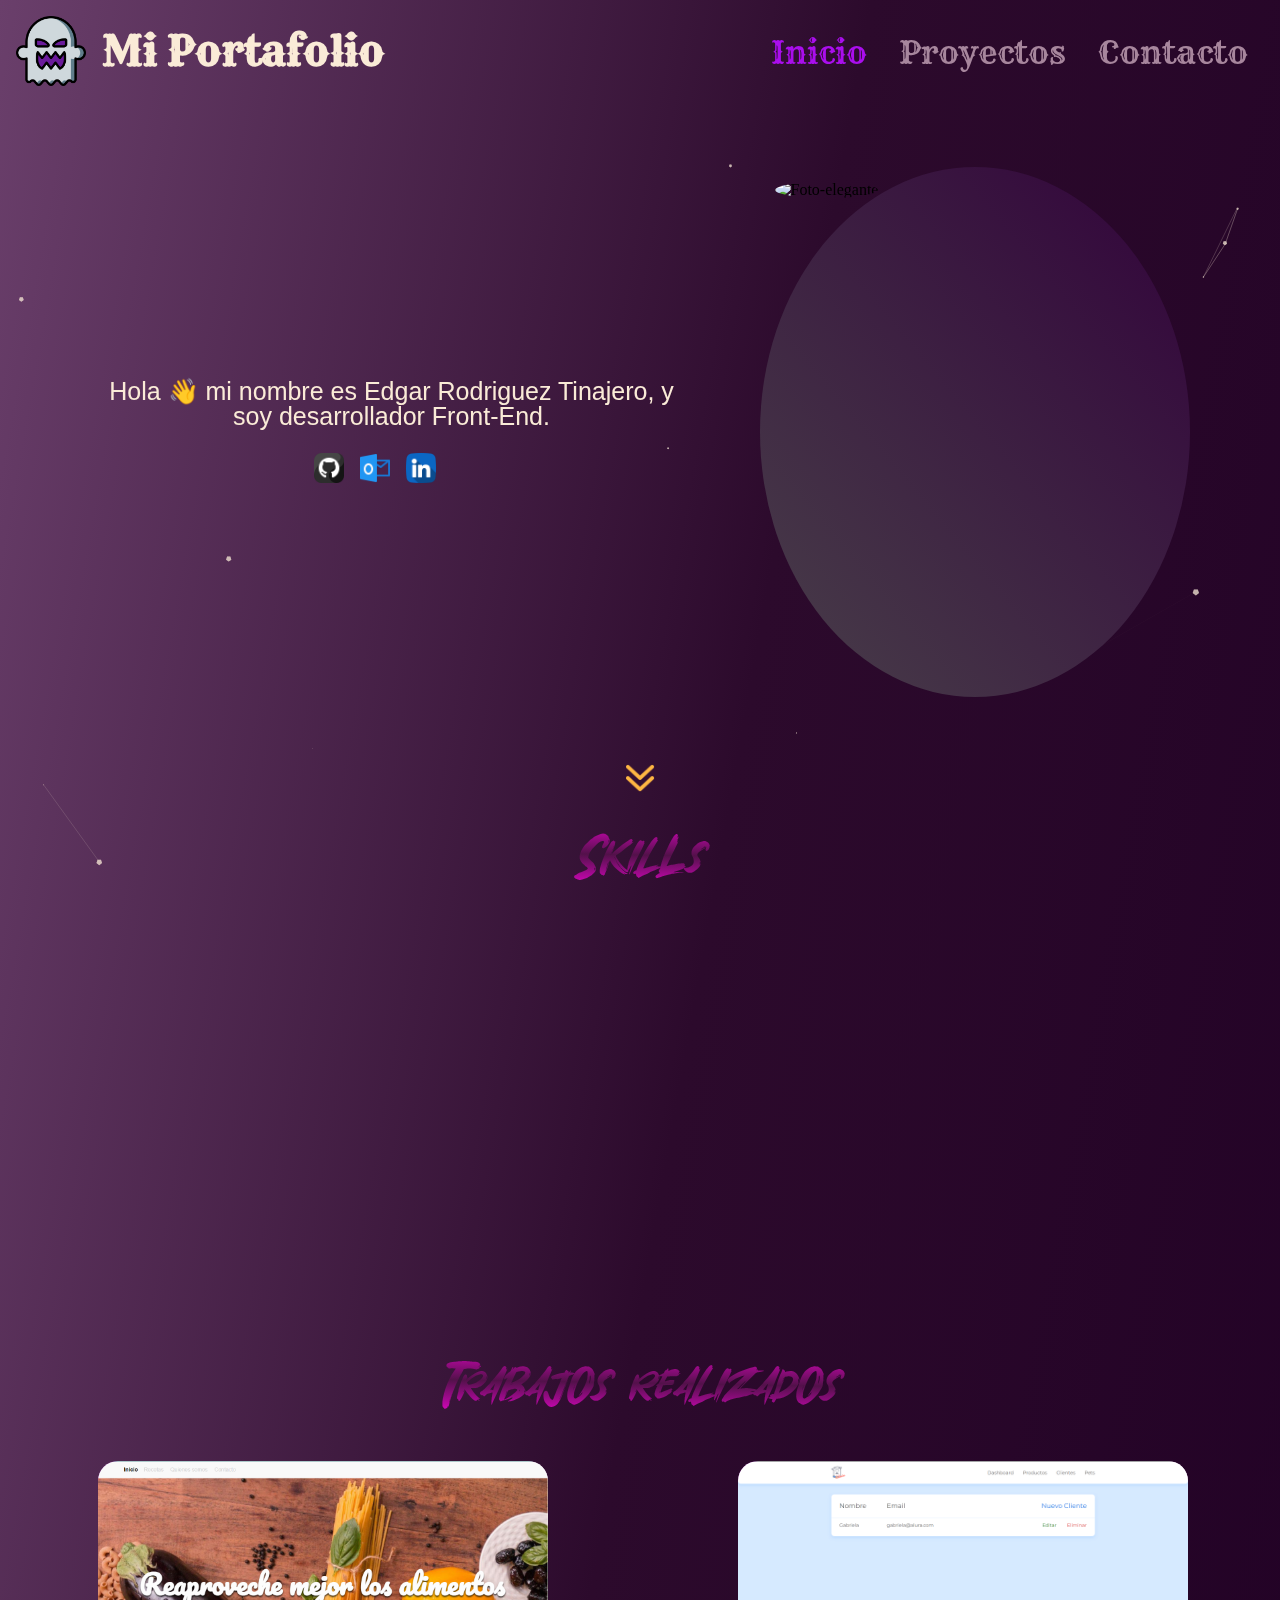
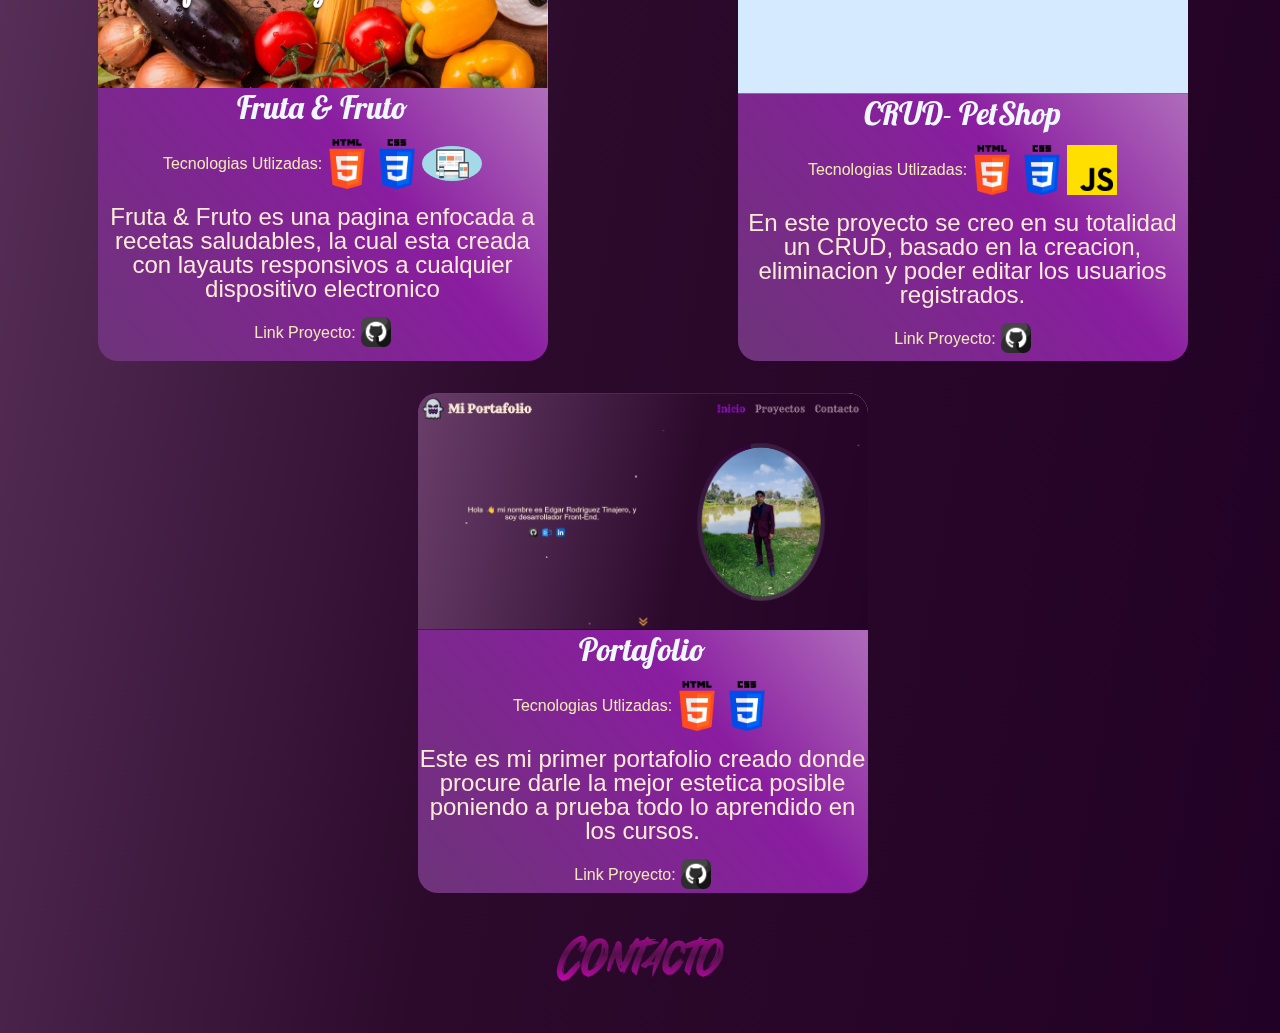
==== commit b0871b32: "modified:   index.html" ====
--- a/index.html
+++ b/index.html
@@ -160,7 +160,7 @@
             </p>
             <div class="referencia">
               <p class="link">Link Proyecto: </p>
-              <a href="https://github.com/EdgarRTDev/ArquitecturaCSS" target="_blank"><img class="link_proyecto" src="Zimg/IconosRedesSociales/github.png" alt="Github"></a>
+              <a href="https://github.com/EdgarRTDev/CRUD" target="_blank"><img class="link_proyecto" src="Zimg/IconosRedesSociales/github.png" alt="Github"></a>
             </div>
           </div>
           <div class="tarjeta">
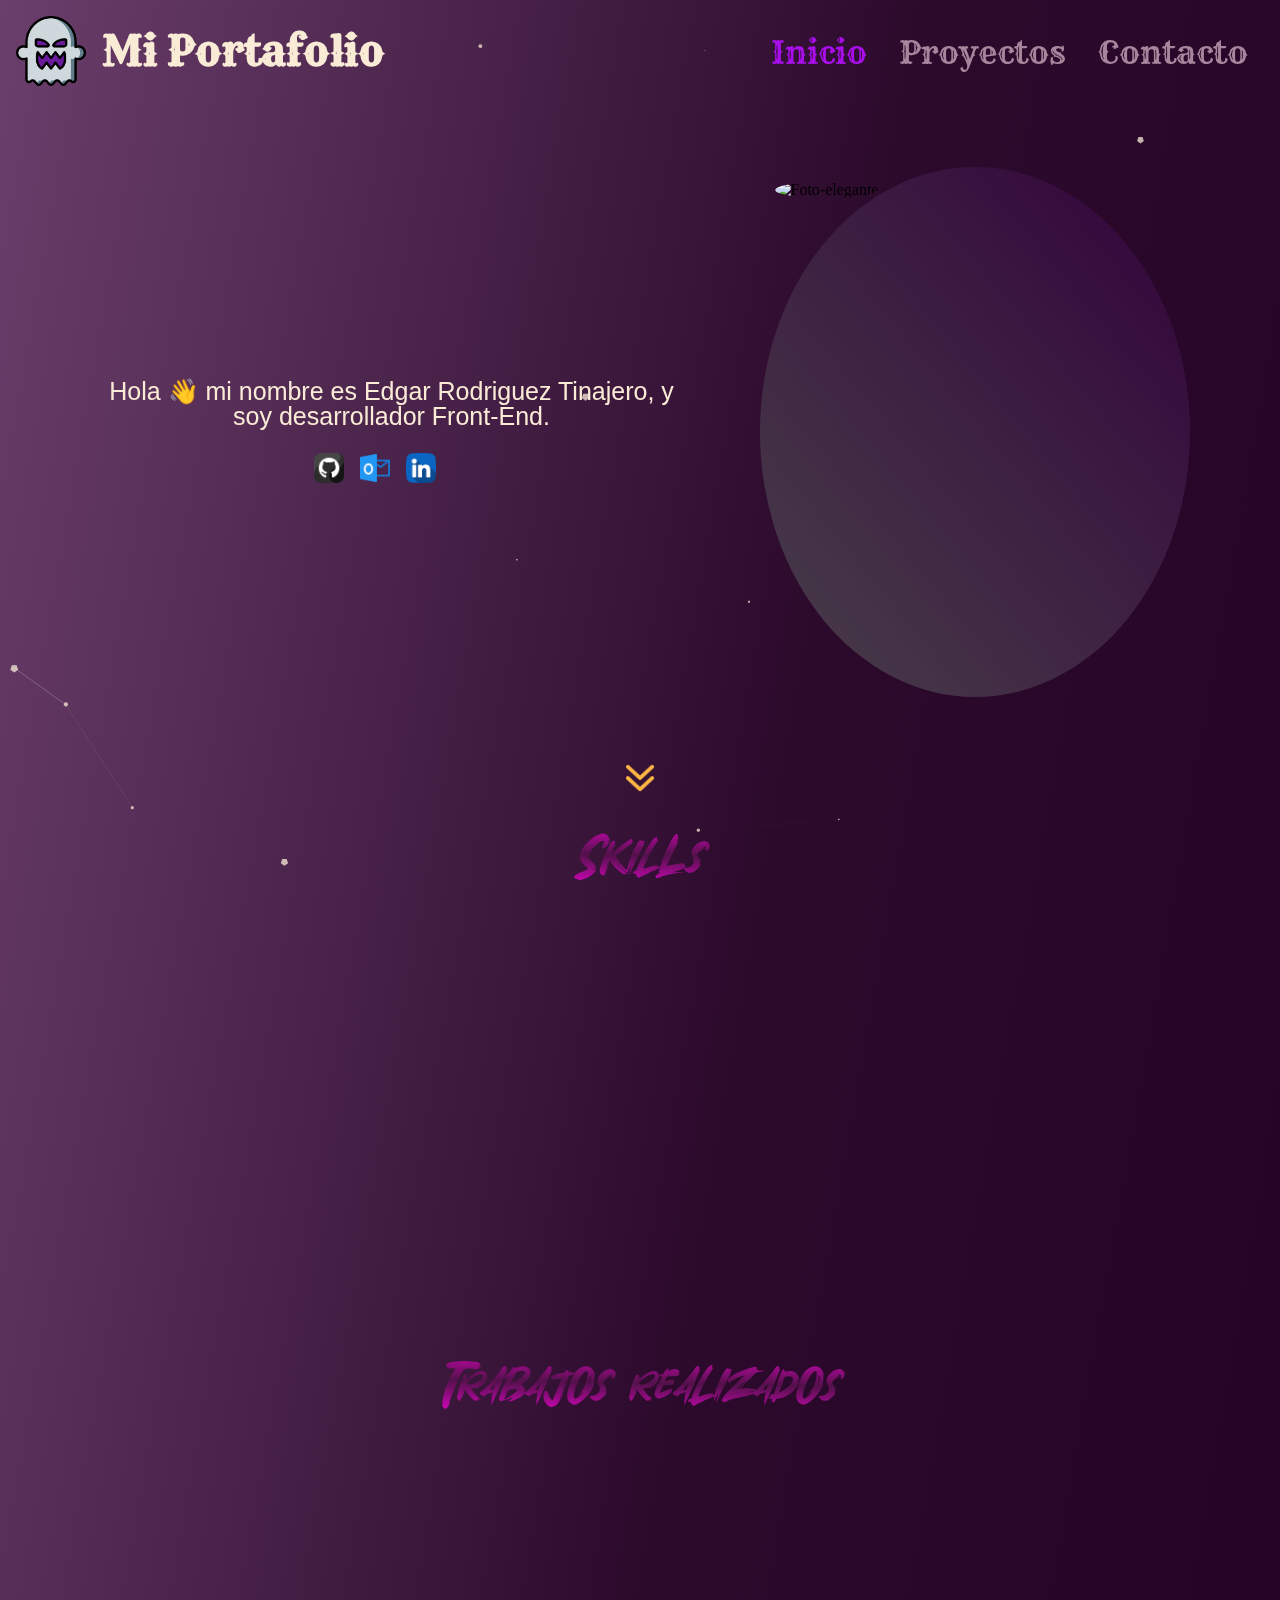
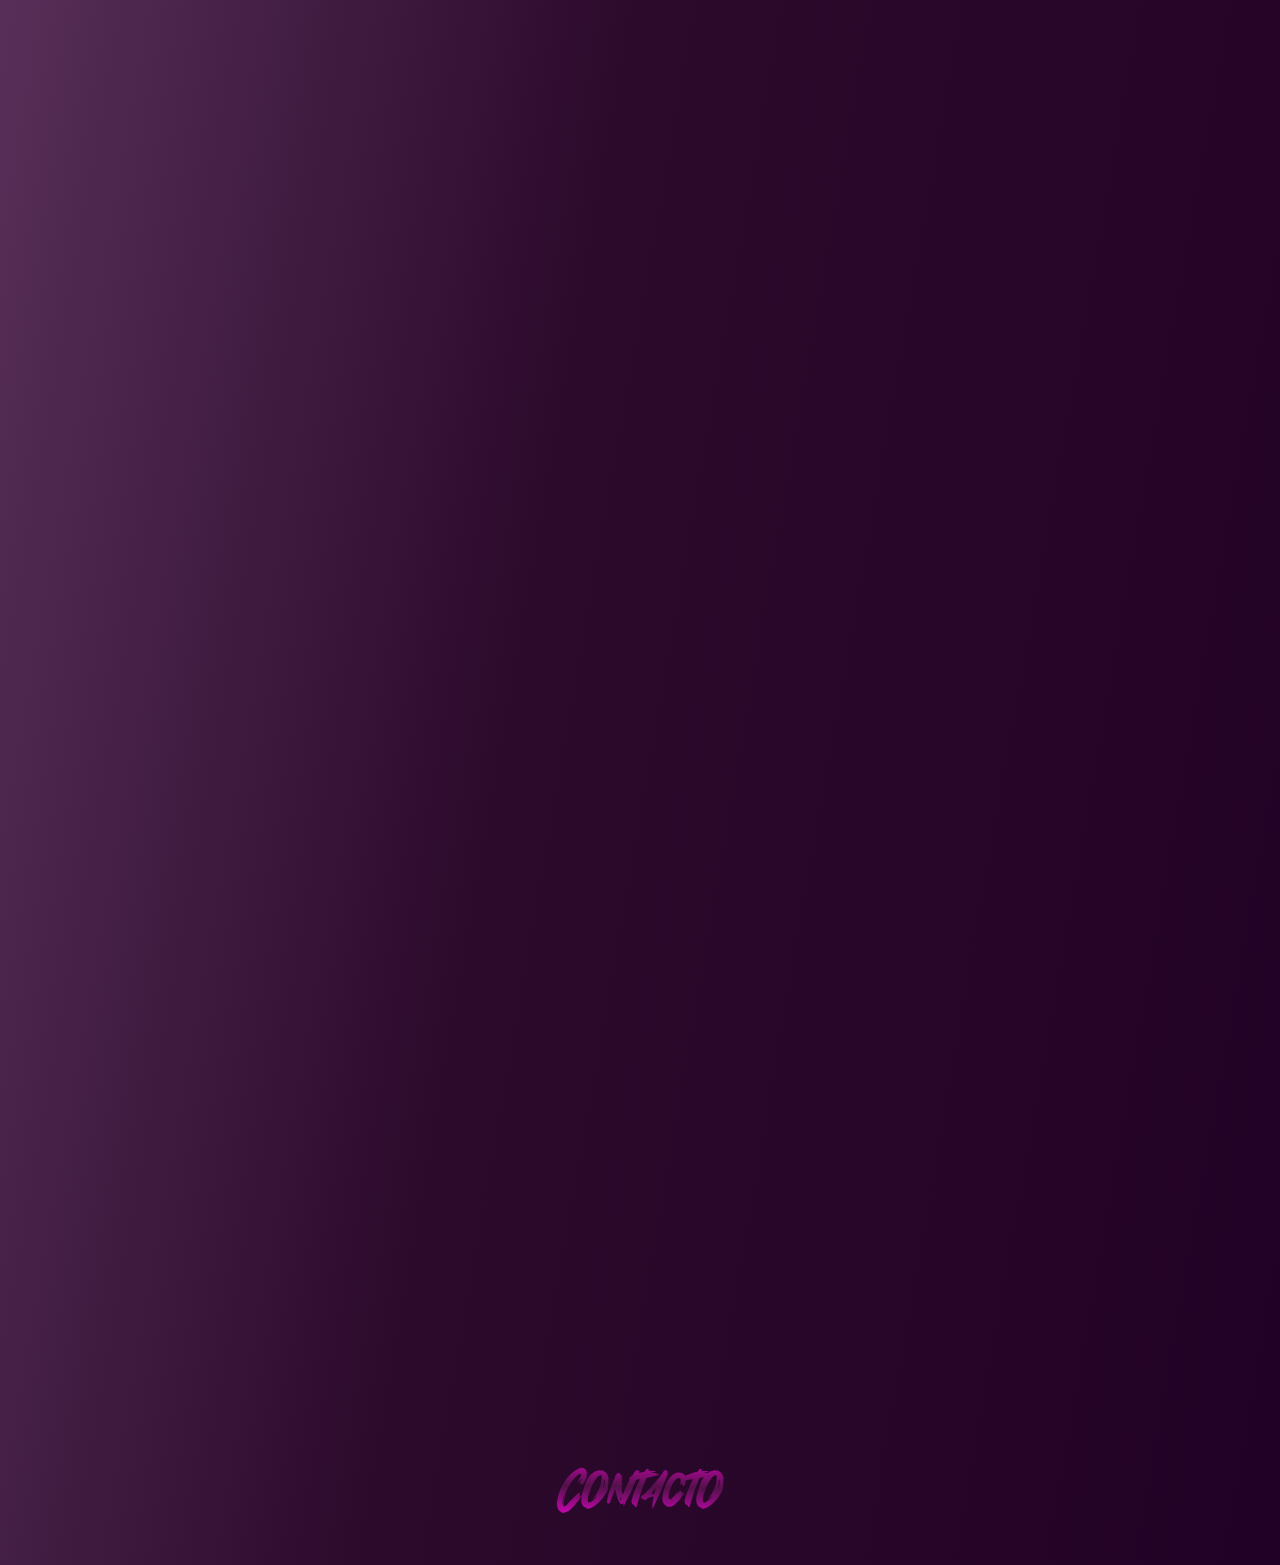
==== commit b5761c4a: "new file:   Zimg/Proyectos/Appeperia.png 	new file:   Zimg/Proyectos/Doom.png 	new file:   Zimg/Proy" ====
--- a/index.html
+++ b/index.html
@@ -130,7 +130,8 @@
         <h1 class="titulos">Trabajos realizados</h1>
         <!-- ----------------------------------- -->
         <div class="conteiner_proyectos">
-          <div class="tarjeta">
+
+          <div class="tarjeta" data-aos="flip-down">
             <img class="imagen_proyecto" src="Zimg/Proyectos/Inicio.png">
             <h2 class="titulo_trabajo">Fruta & Fruto</h2>
             <div class="tecnologias_usadas">
@@ -146,7 +147,8 @@
               <a href="https://github.com/EdgarRTDev/ArquitecturaCSS" target="_blank"><img class="link_proyecto" src="Zimg/IconosRedesSociales/github.png" alt="Github"></a>
             </div>
           </div>
-          <div class="tarjeta">
+
+          <div class="tarjeta" data-aos="flip-down">
             <img class="imagen_proyecto" src="Zimg/Proyectos/Pet.png">
             <h2 class="titulo_trabajo">CRUD- PetShop</h2>
             <div class="tecnologias_usadas">
@@ -163,7 +165,8 @@
               <a href="https://github.com/EdgarRTDev/CRUD" target="_blank"><img class="link_proyecto" src="Zimg/IconosRedesSociales/github.png" alt="Github"></a>
             </div>
           </div>
-          <div class="tarjeta">
+
+          <div class="tarjeta" data-aos="flip-down">
             <img class="imagen_proyecto" src="Zimg/Proyectos/Portafolio.png">
             <h2 class="titulo_trabajo">Portafolio</h2>
             <div class="tecnologias_usadas">
@@ -178,6 +181,62 @@
             <div class="referencia">
               <p class="link">Link Proyecto: </p>
               <a href="https://github.com/EdgarRTDev/MiPortafolio" target="_blank"><img class="link_proyecto" src="Zimg/IconosRedesSociales/github.png" alt="Github"></a>
+            </div>
+          </div>
+
+          <div class="tarjeta" data-aos="flip-down">
+            <img class="imagen_proyecto" src="Zimg/Proyectos/Doom.png">
+            <h2 class="titulo_trabajo">DOOM</h2>
+            <div class="tecnologias_usadas">
+              <p class="uso">Tecnologias Utlizadas:</p>
+              <img class="img_tecnologia" src="Zimg/conocimientos__img/html-5.png">
+              <img class="img_tecnologia" src="Zimg/conocimientos__img/css-3.png">
+              <img class="img_tecnologia" src="Zimg/conocimientos__img/js.png">
+            </div>
+            <p class="descripcion_proyecto">
+              Este proyecto es mi primera experiencia manipulando el DOOM, ademas pude comprender y entender
+              como funciona la combinacion de JavaScript y HTML.
+            </p>
+            <div class="referencia">
+              <p class="link">Link Proyecto: </p>
+              <a href="https://github.com/EdgarRTDev/DOOM" target="_blank"><img class="link_proyecto" src="Zimg/IconosRedesSociales/github.png" alt="Github"></a>
+            </div>
+          </div>
+
+          <div class="tarjeta" data-aos="flip-down">
+            <img class="imagen_proyecto" src="Zimg/Proyectos/Flexbox.png">
+            <h2 class="titulo_trabajo">FlexBox</h2>
+            <div class="tecnologias_usadas">
+              <p class="uso">Tecnologias Utlizadas:</p>
+              <img class="img_tecnologia" src="Zimg/conocimientos__img/html-5.png">
+              <img class="img_tecnologia" src="Zimg/conocimientos__img/css-3.png">
+            </div>
+            <p class="descripcion_proyecto">
+              Con este proyecto pude conocer muy a fondo como es que funciona Flexbox, y muchas de las 
+              caracteristicas que nos permite reaizar.
+            </p>
+            <div class="referencia">
+              <p class="link">Link Proyecto: </p>
+              <a href="https://github.com/EdgarRTDev/Flexbox" target="_blank"><img class="link_proyecto" src="Zimg/IconosRedesSociales/github.png" alt="Github"></a>
+            </div>
+          </div>
+
+          <div class="tarjeta" data-aos="flip-down">
+            <img class="imagen_proyecto" src="Zimg/Proyectos/Appeperia.png">
+            <h2 class="titulo_trabajo">DOOM</h2>
+            <div class="tecnologias_usadas">
+              <p class="uso">Tecnologias Utlizadas:</p>
+              <img class="img_tecnologia" src="Zimg/conocimientos__img/html-5.png">
+              <img class="img_tecnologia" src="Zimg/conocimientos__img/css-3.png">
+              <img class="img_tecnologia" src="Zimg/conocimientos__img/js.png">
+            </div>
+            <p class="descripcion_proyecto">
+              Appeperia es el proyecto donde comprendi todo lo basico de una pagina web, con respecto 
+              a la estructura Header - Main - Footer.
+            </p>
+            <div class="referencia">
+              <p class="link">Link Proyecto: </p>
+              <a href="https://github.com/EdgarRTDev/Appeperia" target="_blank"><img class="link_proyecto" src="Zimg/IconosRedesSociales/github.png" alt="Github"></a>
             </div>
           </div>
         </div>
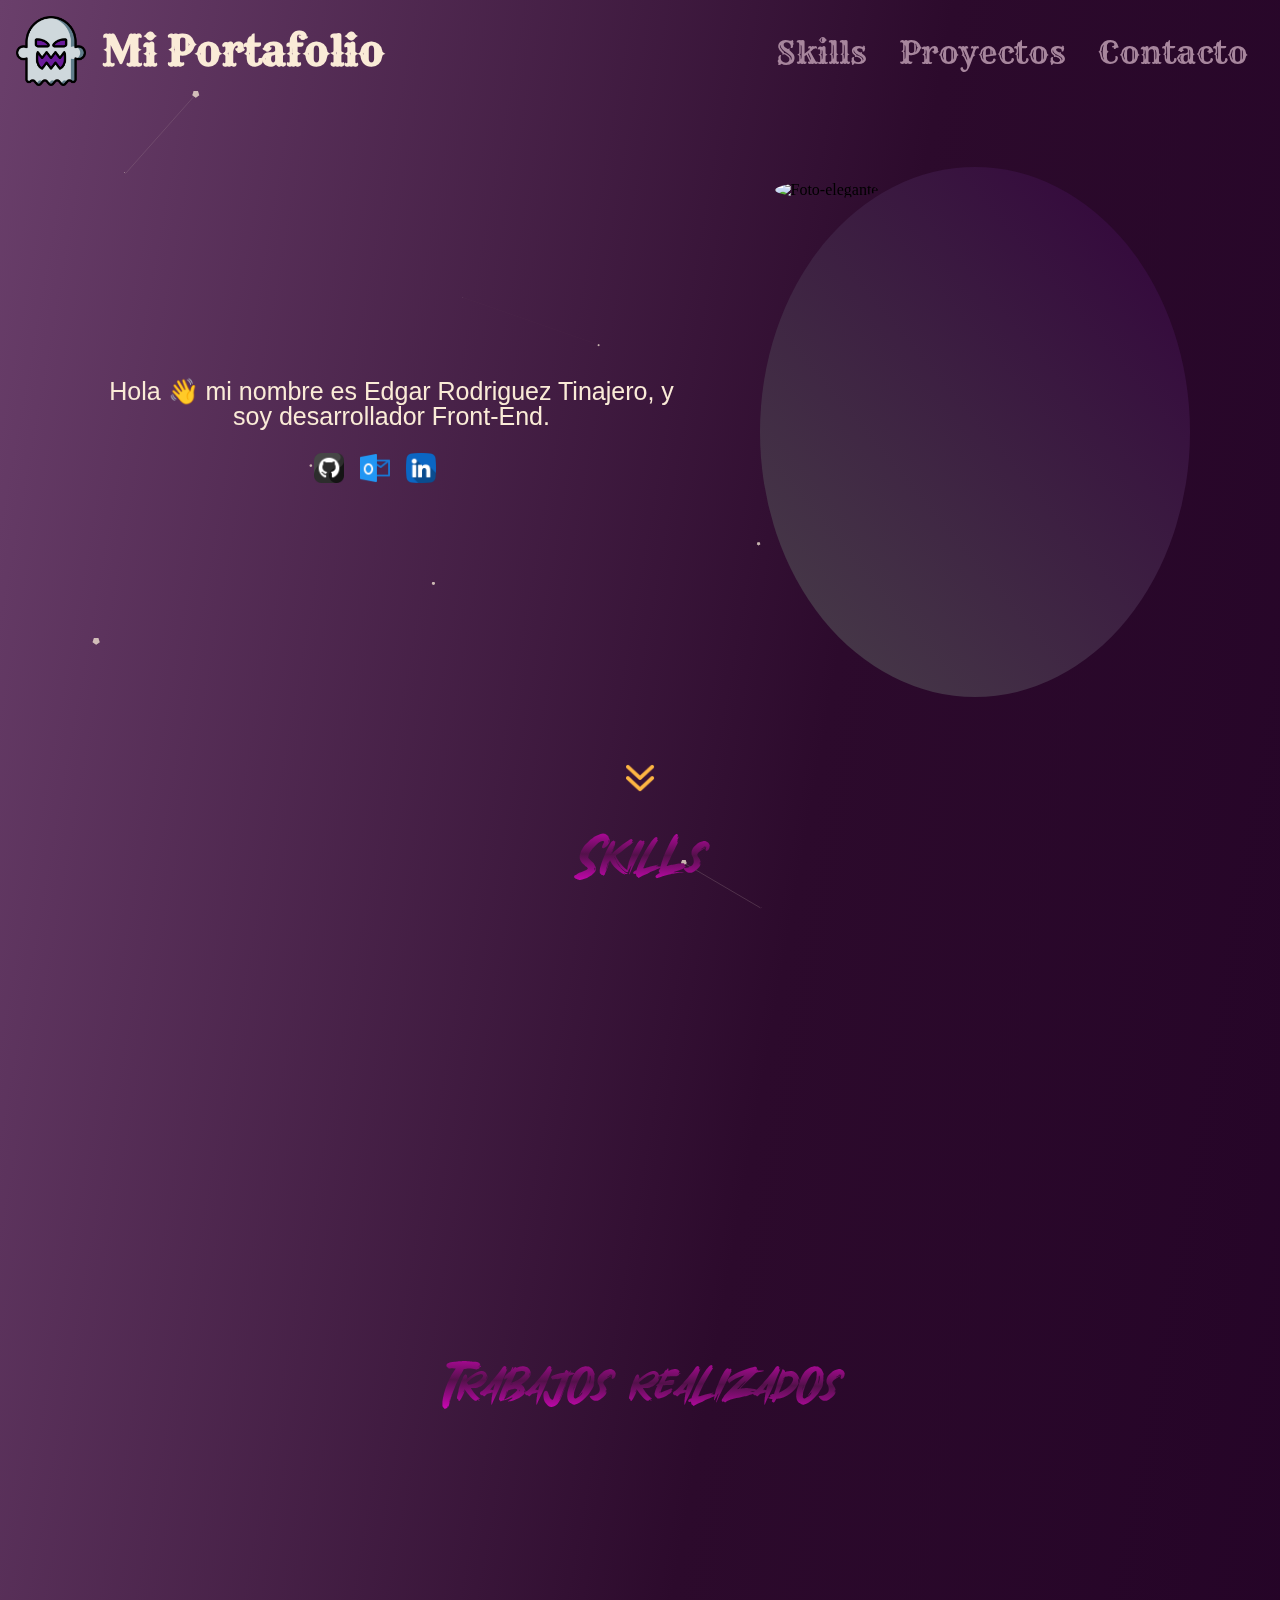
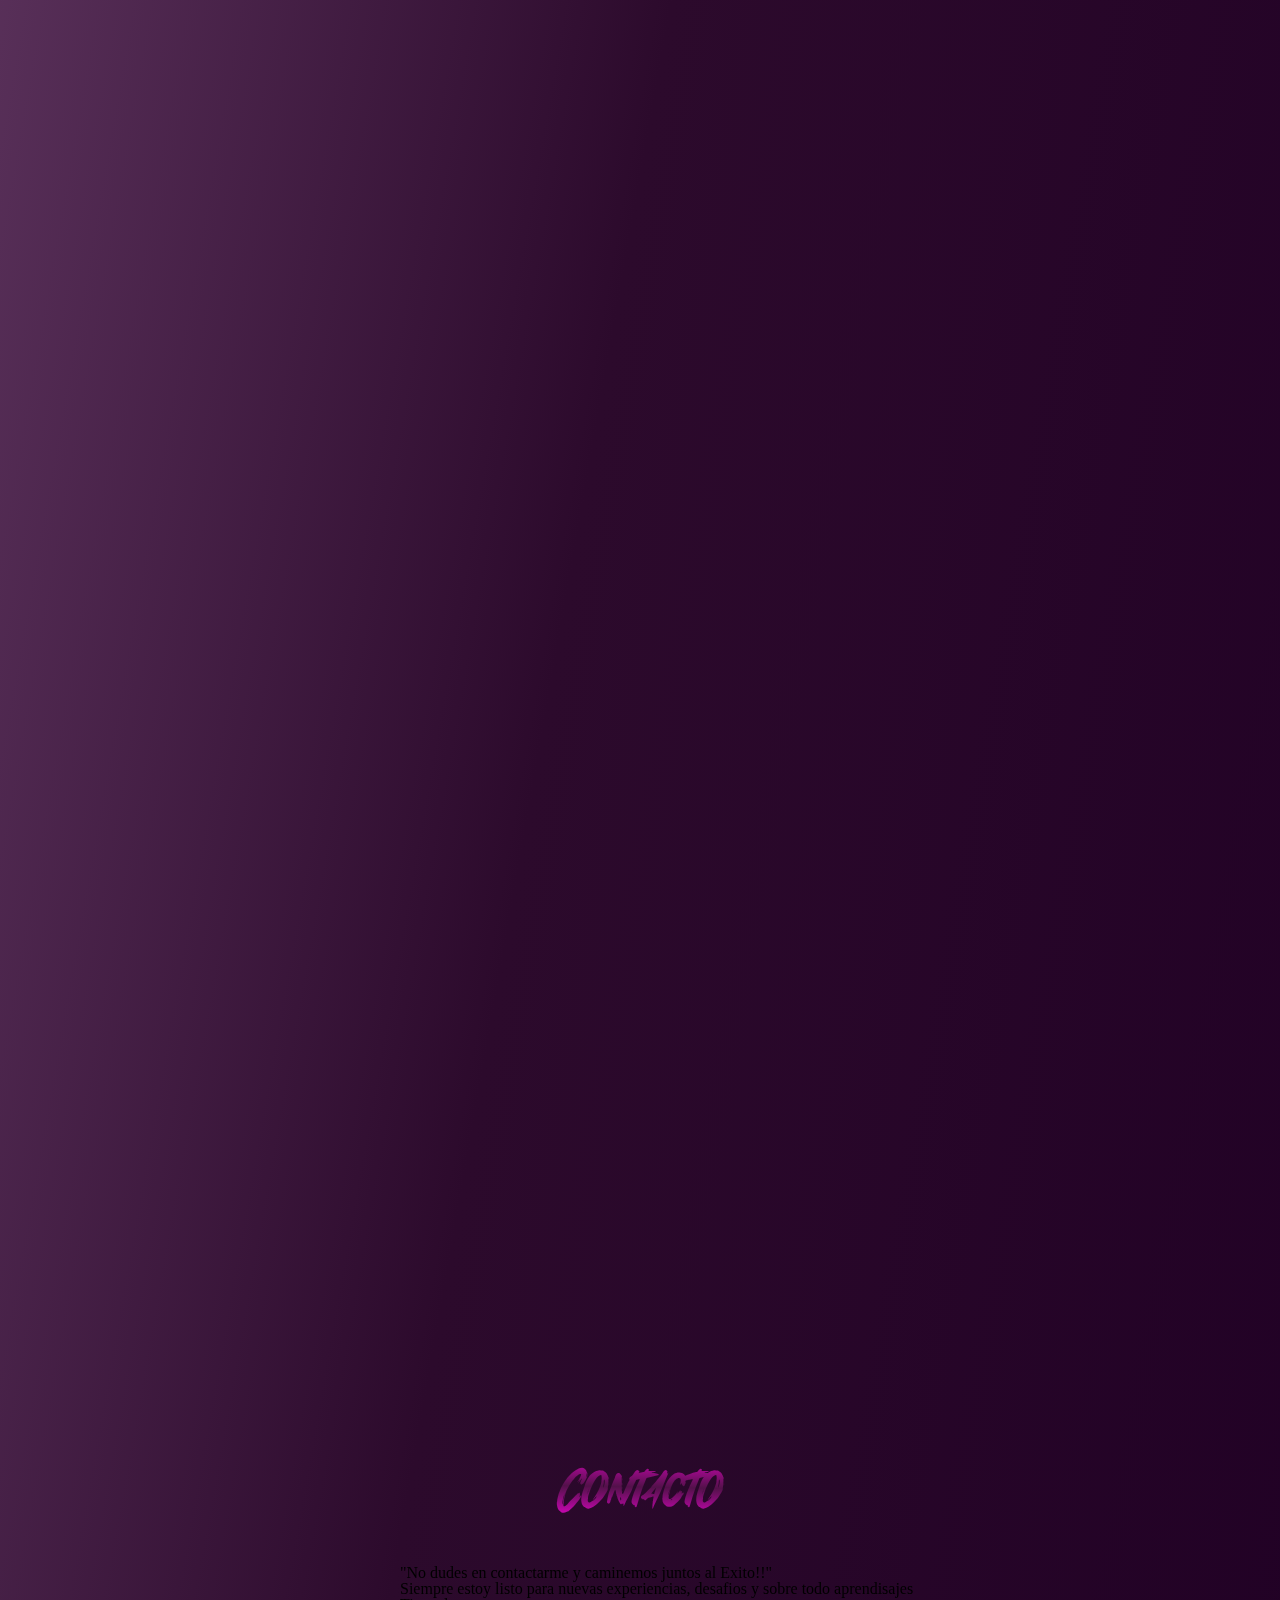
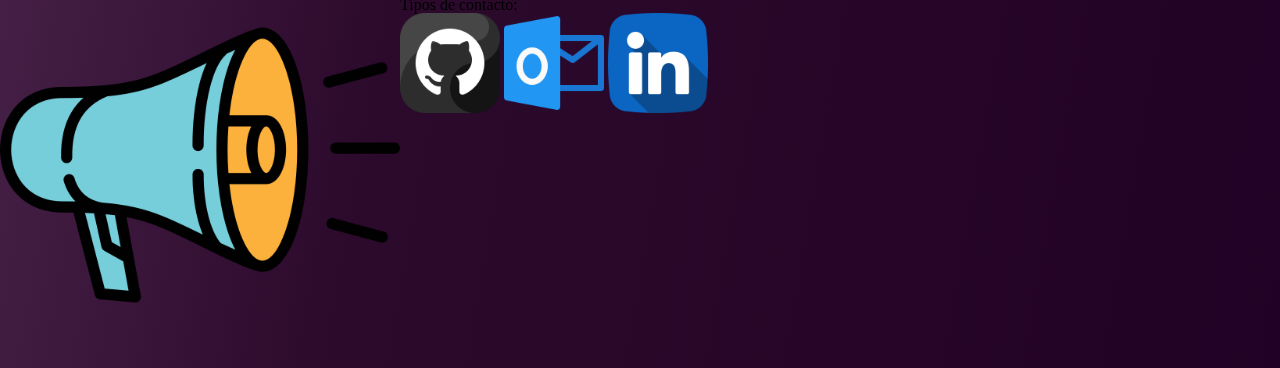
==== commit 6c278892: "new file:   Contacto/contacto.css 	modified:   EstilosPadre/linea__separadora.css 	deleted:    MisJa" ====
--- a/index.html
+++ b/index.html
@@ -37,6 +37,9 @@
     <!-- <link href="Trabajos/tituloTrabajos.css" rel="stylesheet" /> -->
     <link href="Proyectos/tarjeta_principal.css"  rel="stylesheet" />
 
+    <!-- Contacto -->
+    <link href="Contacto/contacto.css" rel="stylesheet" />
+
     <title>Mi Portafolio</title>
   </head>
 
@@ -45,7 +48,7 @@
 
     <section class="conteiner">
         
-        <header class="Encabezado__principal">
+        <header class="Encabezado__principal" >
             <div class="Encabezado">
                 <div class="Logo__Titulo">
                     <img class="imagen__logo" src="Zimg/fantasma (1).png" alt="Letra E" />
@@ -53,15 +56,15 @@
                 </div>
                 <nav class="Navegacion">
                     <ul class="lista">
-                        <li class="item__lista active" ><a href="index.html">Inicio</a></li>
-                        <li class="item__lista" ><a href="formaciones.html">Proyectos</a> </li>
-                        <li class="item__lista" ><a href="">Contacto</a></li>
+                        <li class="item__lista" ><a href="#inicio">Skills</a></li>
+                        <li class="item__lista" ><a href="#Proyectos">Proyectos</a> </li>
+                        <li class="item__lista" ><a href="#contacto">Contacto</a></li>
                     </ul>
                 </nav>
             </div>
         </header>
 
-        <section class="Sobre__mi">
+        <section class="Sobre__mi" >
                 <div class="Banner">
                     <p class="descripcion__sobre">
                         Hola 👋 mi nombre es Edgar Rodriguez Tinajero, y soy desarrollador
@@ -80,18 +83,12 @@
                 </div>
         </section>
 
-        <div class="flecha">
+        <div class="flecha" id="inicio">
           <img class="img_flecha" src="Zimg/abajo-cheuron.png" alt="flecha_apuntando_abajo">
         </div>
 
-        <section class="Skills">
-          <div class="separador">  
-              <div class="separador circulo">    
-                  <h1 class="titulos">Skills</h1>  
-                </div>
-              </div>                    
-          </div>
-
+        <section class="Skills" >
+          <h1 class="titulos">Skills</h1> 
           <section class="conocimientos">
             <div class="conteiner__fondo_imagen">
               <div class="borde__imagenSkills" data-aos="flip-down">
@@ -126,7 +123,7 @@
           </section>
         </section>
 
-      <section class="misTrabajos">
+      <section class="misTrabajos" id="Proyectos">
         <h1 class="titulos">Trabajos realizados</h1>
         <!-- ----------------------------------- -->
         <div class="conteiner_proyectos">
@@ -223,12 +220,11 @@
 
           <div class="tarjeta" data-aos="flip-down">
             <img class="imagen_proyecto" src="Zimg/Proyectos/Appeperia.png">
-            <h2 class="titulo_trabajo">DOOM</h2>
-            <div class="tecnologias_usadas">
-              <p class="uso">Tecnologias Utlizadas:</p>
-              <img class="img_tecnologia" src="Zimg/conocimientos__img/html-5.png">
-              <img class="img_tecnologia" src="Zimg/conocimientos__img/css-3.png">
-              <img class="img_tecnologia" src="Zimg/conocimientos__img/js.png">
+            <h2 class="titulo_trabajo">Appeperia</h2>
+            <div class="tecnologias_usadas">
+              <p class="uso">Tecnologias Utlizadas:</p>
+              <img class="img_tecnologia" src="Zimg/conocimientos__img/html-5.png">
+              <img class="img_tecnologia" src="Zimg/conocimientos__img/css-3.png">
             </div>
             <p class="descripcion_proyecto">
               Appeperia es el proyecto donde comprendi todo lo basico de una pagina web, con respecto 
@@ -242,8 +238,23 @@
         </div>
       </section>
 
-      <section class="Contacto">
+      <section class="Contacto" id="contacto">
         <h1 class="titulos">Contacto</h1>
+        <div class="conteiner_contacto">
+          <div class="contacto_inicio">
+            <img class="img_megafono" src="Zimg/contacto/ventas.png" alt="megafono">
+          </div>
+          <div class="tiposContacto">
+          <div class="parrafos">
+            <h2 class="solicitud">"No dudes en contactarme y caminemos juntos al Exito!!"</h2>
+            <h3 class="solicitud_texto">Siempre estoy listo para nuevas experiencias, desafios y sobre todo aprendisajes</h3>
+          </div class="Lista_contactos">
+            <p class="TContacto">Tipos de contacto: </p>
+            <a href="https://github.com/EdgarRTDev" target="_blank"><img class="item_contacto" src="Zimg/IconosRedesSociales/github.png" alt="Github"></a>
+            <a href="https://outlook.live.com/mail/0/" target="_blank"><img class="item_contacto" src="Zimg/IconosRedesSociales/panorama.png" alt="Correo"></a>
+            <a href="https://www.linkedin.com/in/edgar-rodriguez-tinajero-7b3404268/" target="_blank"><img class="item_contacto" src="Zimg/IconosRedesSociales/linkedin.png" alt="Linkedin"></a>
+          </div>
+        </div>
       </section>
 
     </section>
@@ -258,8 +269,5 @@
       duration: 1000,
       once:true
     });</script>
-
-    <!-- Scrip barra navegacion -->
-    <script src="MisJavaScript/barraNavegacion.js"></script>
   </body>
 </html>
--- a/EstilosPadre/linea__separadora.css
+++ b/EstilosPadre/linea__separadora.css
@@ -1,5 +1,30 @@
+html{
+    scroll-behavior: smooth;
+}
+
 body{
     background: linear-gradient(100deg,#6a3f6b,#2c0a2c, #210125);
+}
+
+body::-webkit-scrollbar{
+    width: 15px;   
+}
+
+/* thumb es la parte pequeña que se va moviendo al realizar el scroll */
+
+body::-webkit-scrollbar-thumb{
+    background: #4b2e4b;
+    border-radius: 50px;
+}
+
+body::-webkit-scrollbar-thumb:hover{
+    background: #4e334f;
+}
+
+/* Track es toda la barra del scroll */
+
+body::-webkit-scrollbar-track{ 
+    background: #210125;
 }
 
 /*  #caefd7, #8f9609) 
--- a/Contacto/contacto.css
+++ b/Contacto/contacto.css
@@ -0,0 +1,27 @@
+.conteiner_contacto{
+    display: flex;
+}
+
+.img_megafono{
+    width: 400px;
+    
+    animation: arribaAbajo 1.5s infinite;
+}
+
+.item_contacto{
+    width: 100PX;
+}
+
+@keyframes arribaAbajo {
+    0%{
+        transform: scale (-30px );
+    }
+    50%{
+        transform: scale (-30px );
+    }
+    100%{
+        transform: scale (-30px );
+    }
+    
+    
+}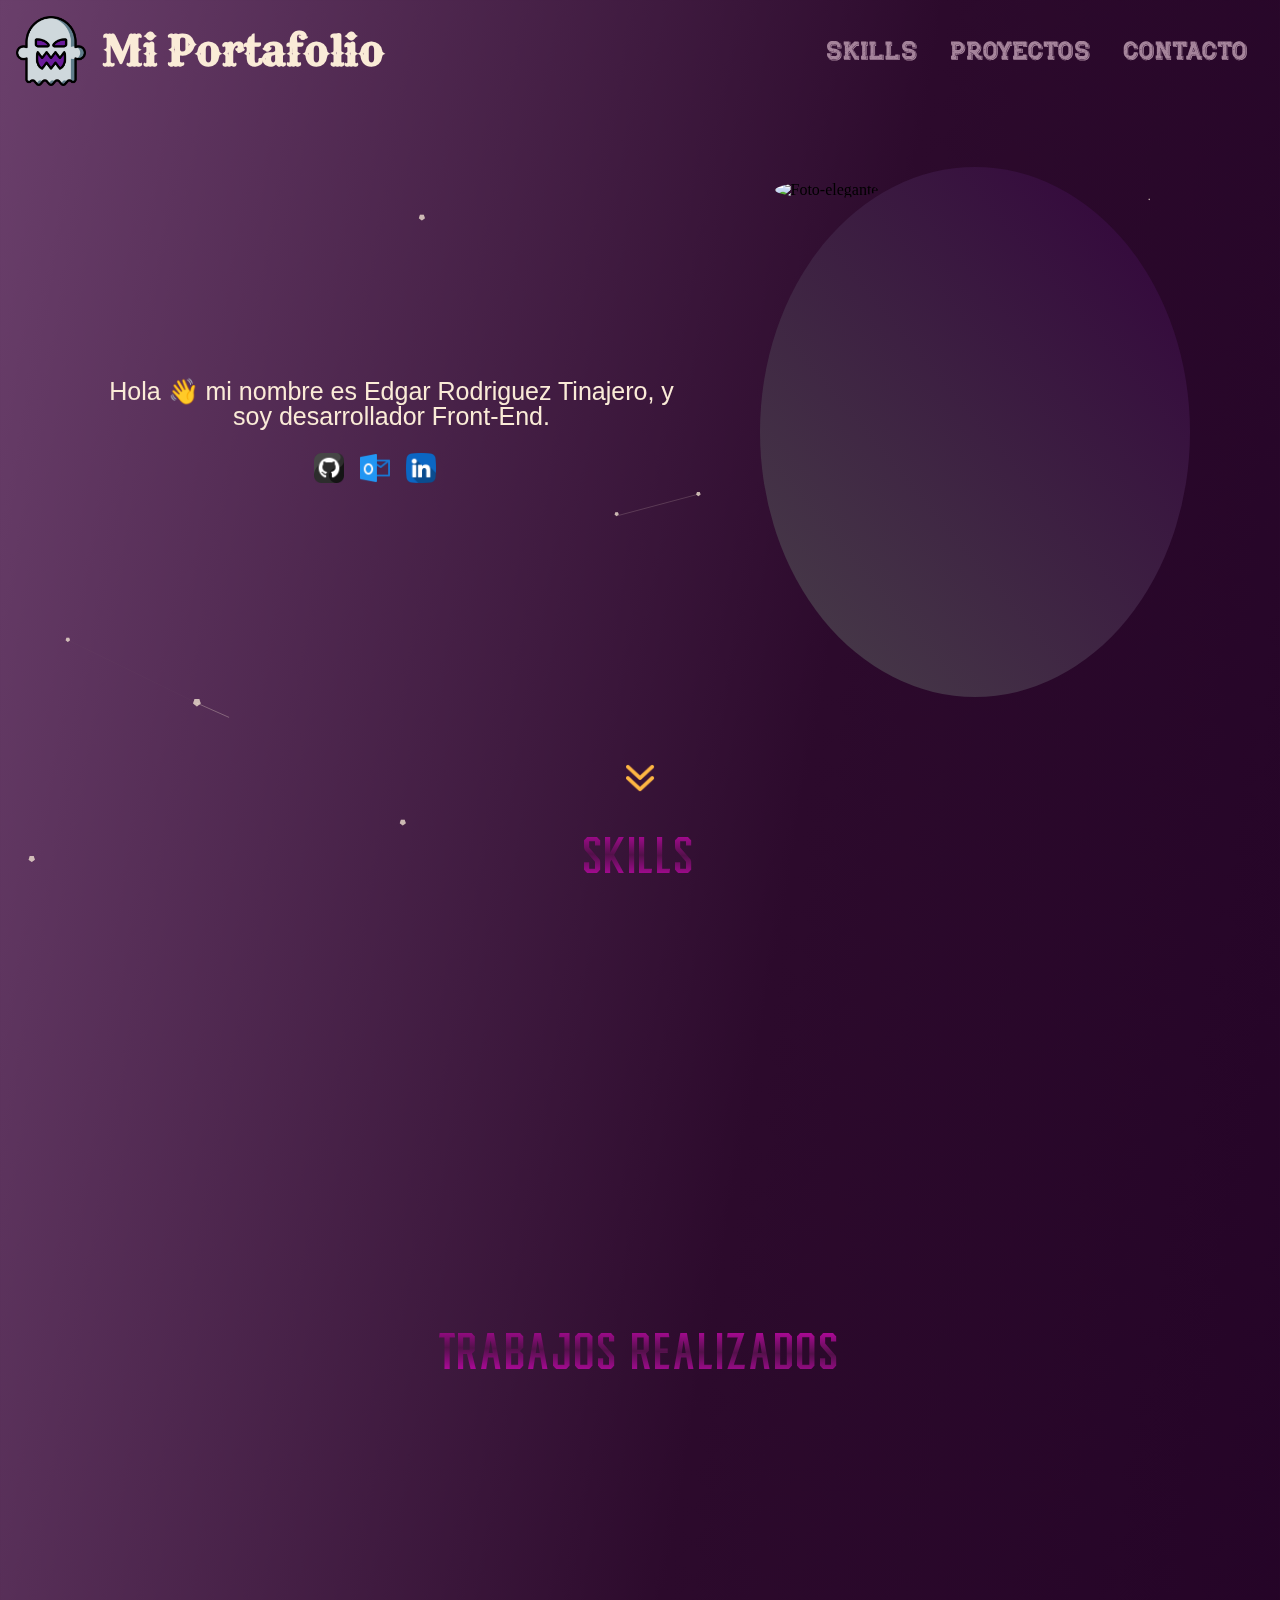
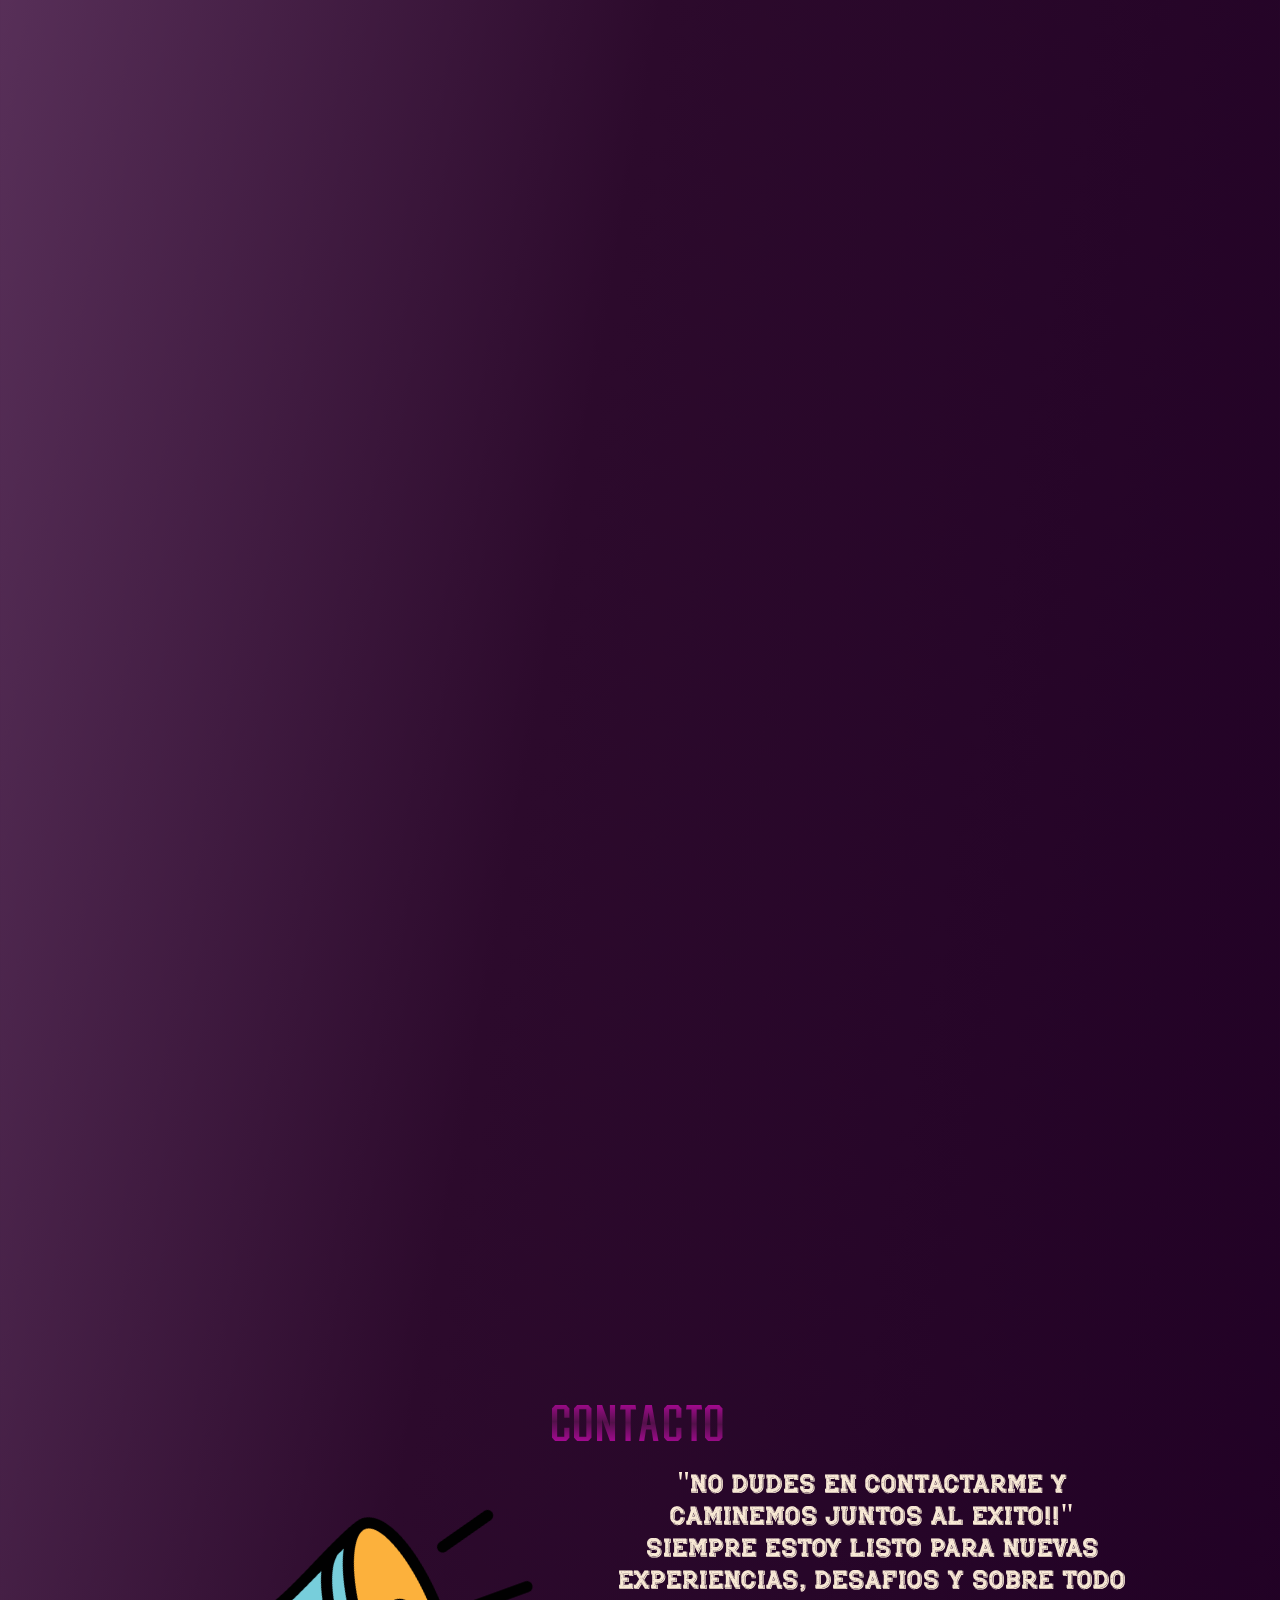
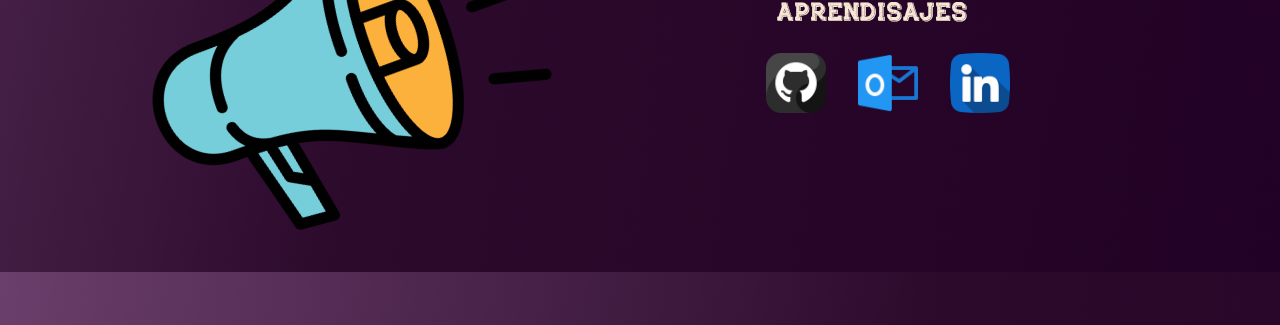
==== commit 0a9dec15: "new file:   CarpetaFuentes/Knucklehead-1/Knucklehead-1.otf 	new file:   CarpetaFuentes/Wonderful-Fon" ====
--- a/index.html
+++ b/index.html
@@ -88,7 +88,7 @@
         </div>
 
         <section class="Skills" >
-          <h1 class="titulos">Skills</h1> 
+          <h1 class="titulos">skills</h1> 
           <section class="conocimientos">
             <div class="conteiner__fondo_imagen">
               <div class="borde__imagenSkills" data-aos="flip-down">
@@ -124,7 +124,7 @@
         </section>
 
       <section class="misTrabajos" id="Proyectos">
-        <h1 class="titulos">Trabajos realizados</h1>
+        <h1 class="titulos">trabajos realizados</h1>
         <!-- ----------------------------------- -->
         <div class="conteiner_proyectos">
 
@@ -239,20 +239,21 @@
       </section>
 
       <section class="Contacto" id="contacto">
-        <h1 class="titulos">Contacto</h1>
+        <h1 class="titulos">contacto</h1>
         <div class="conteiner_contacto">
           <div class="contacto_inicio">
             <img class="img_megafono" src="Zimg/contacto/ventas.png" alt="megafono">
           </div>
           <div class="tiposContacto">
-          <div class="parrafos">
-            <h2 class="solicitud">"No dudes en contactarme y caminemos juntos al Exito!!"</h2>
-            <h3 class="solicitud_texto">Siempre estoy listo para nuevas experiencias, desafios y sobre todo aprendisajes</h3>
-          </div class="Lista_contactos">
-            <p class="TContacto">Tipos de contacto: </p>
-            <a href="https://github.com/EdgarRTDev" target="_blank"><img class="item_contacto" src="Zimg/IconosRedesSociales/github.png" alt="Github"></a>
-            <a href="https://outlook.live.com/mail/0/" target="_blank"><img class="item_contacto" src="Zimg/IconosRedesSociales/panorama.png" alt="Correo"></a>
-            <a href="https://www.linkedin.com/in/edgar-rodriguez-tinajero-7b3404268/" target="_blank"><img class="item_contacto" src="Zimg/IconosRedesSociales/linkedin.png" alt="Linkedin"></a>
+            <div class="parrafos">
+              <h2 class="solicitud">"No dudes en contactarme y caminemos juntos al Exito!!"</h2>
+              <h3 class="solicitud">Siempre estoy listo para nuevas experiencias, desafios y sobre todo aprendisajes</h3>
+            </div>
+            <div class="Lista_contactos">
+              <a href="https://github.com/EdgarRTDev" target="_blank"><img class="item_contacto" src="Zimg/IconosRedesSociales/github.png" alt="Github"></a>
+              <a href="https://outlook.live.com/mail/0/" target="_blank"><img class="item_contacto" src="Zimg/IconosRedesSociales/panorama.png" alt="Correo"></a>
+              <a href="https://www.linkedin.com/in/edgar-rodriguez-tinajero-7b3404268/" target="_blank"><img class="item_contacto" src="Zimg/IconosRedesSociales/linkedin.png" alt="Linkedin"></a>
+            </div>
           </div>
         </div>
       </section>
--- a/EstilosPadre/titulos.css
+++ b/EstilosPadre/titulos.css
@@ -2,8 +2,8 @@
     font-size: 60px;
     color: #edd11c;
     text-align: center;
-    font-family: "Xtradex";
-    margin-bottom: 3rem;
+    font-family: "nuck";
+    margin-bottom: 1rem;
     background-image: linear-gradient(1deg, #ff01e1, #53114a, #ff00dd);
     -webkit-background-clip: text;
     -moz-background-clip: text;
@@ -12,11 +12,13 @@
 }
 
 @font-face{
-    font-family: "Balance";
-    src: url(./../CarpetaFuentes/balance_2/Balance.otf);
+    font-family: "Rockhead";
+    src: url(./../CarpetaFuentes/Wonderful-Font-Bundle-6212264-1/Rockhead/Rockhead-Rough.otf);
 }
 
 @font-face{
-    font-family: "Xtradex";
-    src: url(./../CarpetaFuentes/xtradex/Xtradex.otf);
-}+    font-family: "nuck";
+    src: url(./../CarpetaFuentes/Knucklehead-1/Knucklehead-1.otf);
+}
+
+
--- a/EstilosPadre/flecha.css
+++ b/EstilosPadre/flecha.css
@@ -19,6 +19,4 @@
     100%{
         transform: translateY(-12px);
     }
-    
-    
 }--- a/Encabezado/lista__navegacion.css
+++ b/Encabezado/lista__navegacion.css
@@ -5,7 +5,7 @@
 
 .item__lista{
     /* font-family: 'Pacifico', cursive; */
-    font-family: 'Rye', cursive;
+    font-family: "Rockhead";
     /* font-family: "Xtradex"; */
     font-size: 2rem;
     list-style: none;
--- a/Contacto/contacto.css
+++ b/Contacto/contacto.css
@@ -1,27 +1,47 @@
 .conteiner_contacto{
     display: flex;
+    margin: auto;
+    width: 980px;
 }
 
 .img_megafono{
     width: 400px;
-    
-    animation: arribaAbajo 1.5s infinite;
+    transform: rotate(-20deg);
+    animation: Lados 1.5s infinite;
+}
+
+.tiposContacto{
+    margin-left: 4rem;
+}
+
+.solicitud{
+    font-family: "Rockhead";
+    font-size: 2rem;
+    color: antiquewhite;
+    text-align: center;
+}
+
+.Lista_contactos{
+    display: flex;
+    justify-content: center;
 }
 
 .item_contacto{
-    width: 100PX;
+    width: 60PX;
+    margin-top: 1.5rem;
+    margin-left: 2rem;
 }
 
-@keyframes arribaAbajo {
+@keyframes Lados {
     0%{
-        transform: scale (-30px );
+        transform:translateY(-30px),rotate(-20deg);
     }
     50%{
-        transform: scale (-30px );
+        transform: translateY(0px);
     }
     100%{
-        transform: scale (-30px );
+        transform: translateY(-30px),rotate(-20deg);
     }
     
     
-}+}
